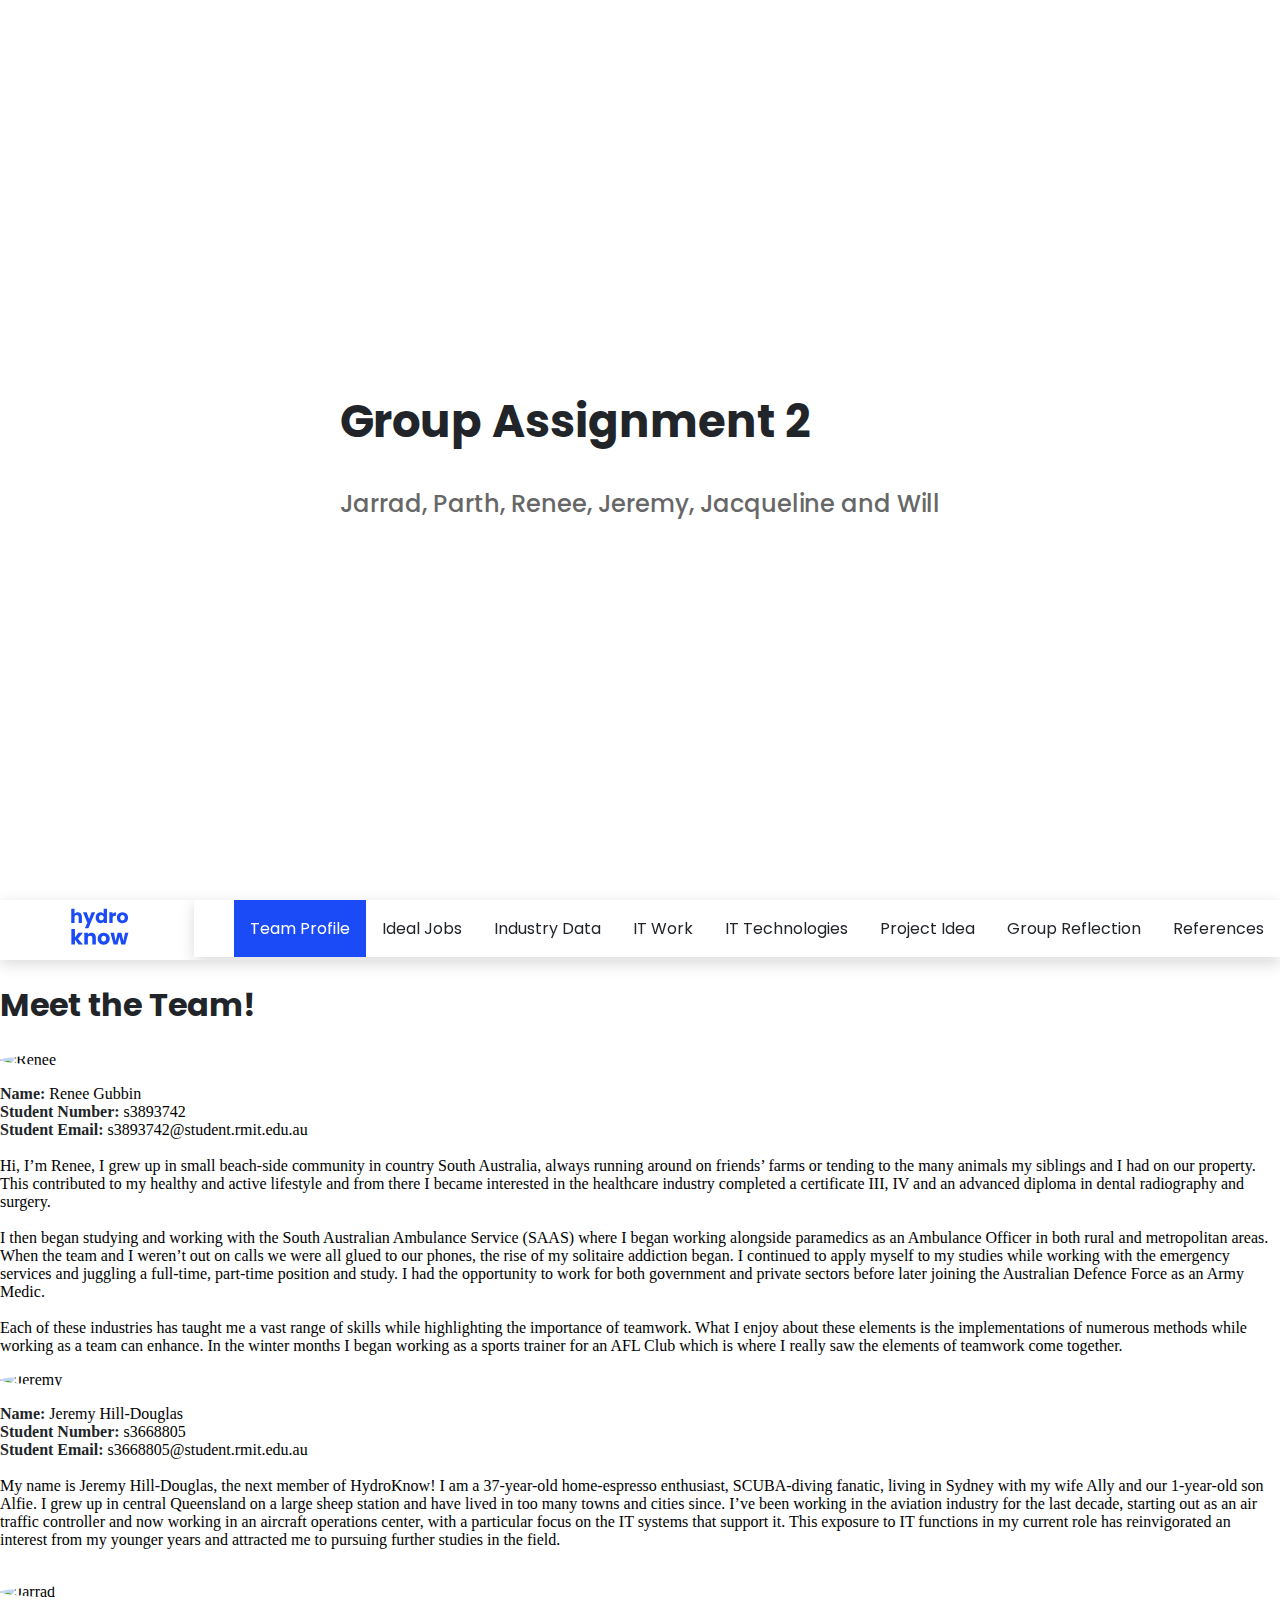
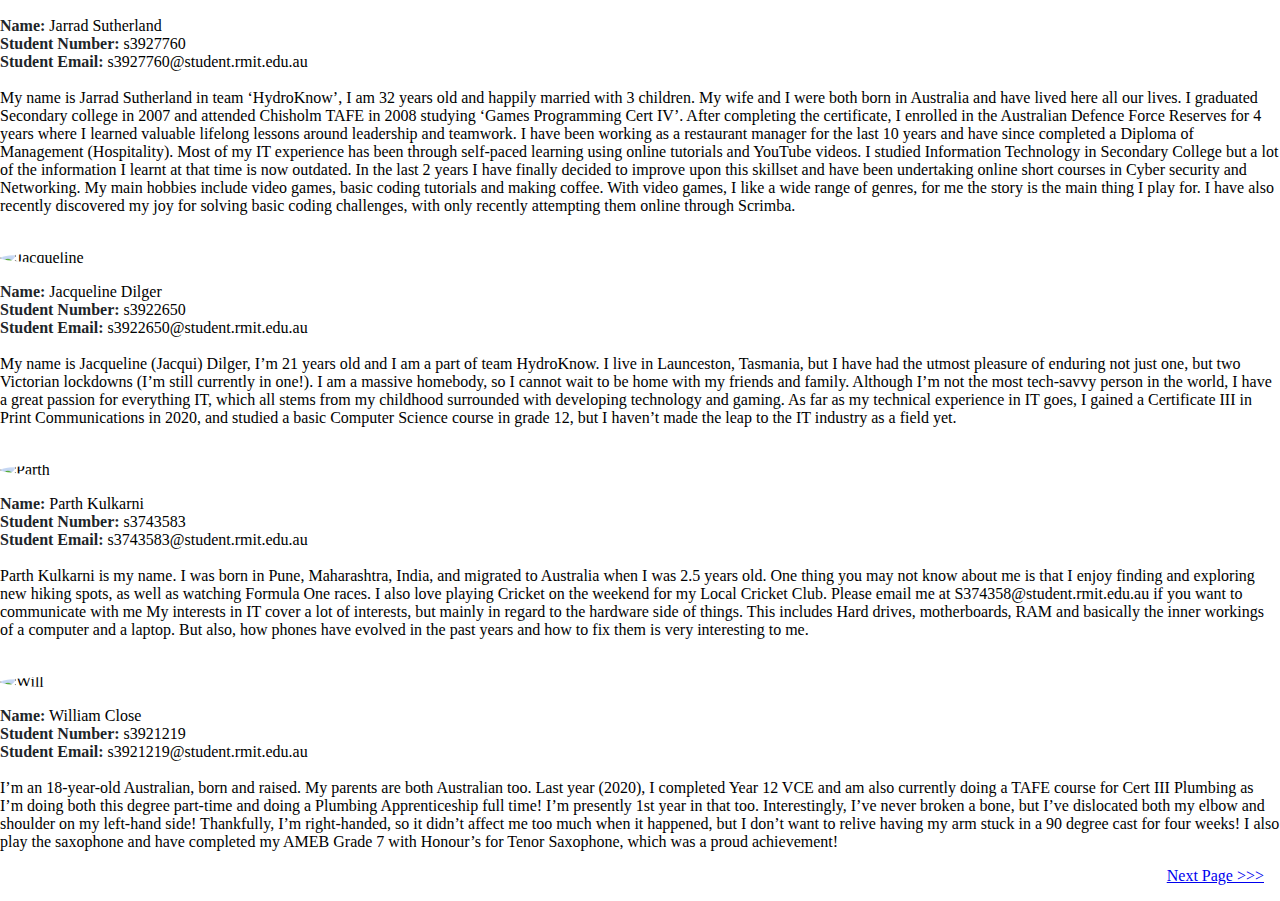
==== index.html @ 37137bd1 "Fixed Navbar Changes" ====
<!-- This is the 'home' page (the default page that the website routes to), in this case, our Team Profile page. -->
<!DOCTYPE html>
<html lang="en">

<head>
    <meta charset="UTF-8">
    <title>Team Profile</title>
    <!-- Accesses .css file for stylesheet. -->
    <link rel="stylesheet" href="default.css">
    <script src="/scripts.js"></script>
    <!-- Accesses font. -->
    <link rel="preconnect" href="https://fonts.googleapis.com">
    <link rel="preconnect" href="https://fonts.gstatic.com" crossorigin>
    <link href="https://fonts.googleapis.com/css2?family=Poppins:wght@500;700&family=Work+Sans&display=swap"
          rel="stylesheet">

</head>

<body>

<div class="content">
    <div class="hero" style="height: 100vh;">
        <div class="heroText">
            <h1>Group Assignment 2</h1>
            <h2>Jarrad, Parth, Renee, Jeremy, Jacqueline and Will</h2>
        </div>
    </div>
</div>

<nav>

    <ul>
        <li class="navLogo">
            <svg xmlns="http://www.w3.org/2000/svg" width="120" height="53" viewBox="0 0 260 193"
                 fill="none">

                <path
                        d="M49.3046 44.5832C53.7775 44.5832 57.3651 46.0741 60.0674 49.056C62.7697 51.9913 64.1209 56.0448 64.1209 61.2165V84H52.2399V62.8239C52.2399 60.2148 51.5644 58.188 50.2132 56.7437C48.862 55.2993 47.0449 54.5771 44.7619 54.5771C42.4789 54.5771 40.6618 55.2993 39.3107 56.7437C37.9595 58.188 37.2839 60.2148 37.2839 62.8239V84H25.3331V32.2829H37.2839V50.2441C38.4953 48.5202 40.1493 47.1457 42.246 46.1207C44.3426 45.0957 46.6955 44.5832 49.3046 44.5832ZM112.262 45.0025L87.8009 102.52H74.9415L83.8872 82.6721L68.0226 45.0025H81.3712L90.3868 69.3934L99.3324 45.0025H112.262ZM114.207 64.4314C114.207 60.4244 114.953 56.9068 116.444 53.8783C117.981 50.8498 120.054 48.5202 122.664 46.8895C125.273 45.2587 128.185 44.4434 131.4 44.4434C133.962 44.4434 136.292 44.9792 138.388 46.0508C140.532 47.1224 142.209 48.5668 143.42 50.3839V32.2829H155.371V84H143.42V78.409C142.302 80.2726 140.695 81.7636 138.598 82.8818C136.548 84 134.148 84.5591 131.4 84.5591C128.185 84.5591 125.273 83.7437 122.664 82.113C120.054 80.4357 117.981 78.0828 116.444 75.0543C114.953 71.9793 114.207 68.4383 114.207 64.4314ZM143.42 64.5012C143.42 61.5194 142.582 59.1665 140.904 57.4426C139.274 55.7187 137.27 54.8567 134.894 54.8567C132.518 54.8567 130.491 55.7187 128.814 57.4426C127.183 59.1199 126.368 61.4495 126.368 64.4314C126.368 67.4132 127.183 69.7894 128.814 71.5599C130.491 73.2838 132.518 74.1458 134.894 74.1458C137.27 74.1458 139.274 73.2838 140.904 71.5599C142.582 69.836 143.42 67.4831 143.42 64.5012ZM175.968 51.5021C177.366 49.3588 179.113 47.6815 181.209 46.4701C183.306 45.2122 185.636 44.5832 188.198 44.5832V57.2329H184.914C181.932 57.2329 179.695 57.8852 178.204 59.1898C176.713 60.4477 175.968 62.6842 175.968 65.899V84H164.017V45.0025H175.968V51.5021ZM211.662 84.5591C207.842 84.5591 204.394 83.7437 201.319 82.113C198.29 80.4823 195.891 78.1527 194.12 75.1242C192.396 72.0957 191.534 68.5548 191.534 64.5012C191.534 60.4943 192.42 56.9766 194.19 53.9482C195.961 50.8731 198.383 48.5202 201.458 46.8895C204.534 45.2587 207.981 44.4434 211.802 44.4434C215.622 44.4434 219.07 45.2587 222.145 46.8895C225.22 48.5202 227.643 50.8731 229.414 53.9482C231.184 56.9766 232.069 60.4943 232.069 64.5012C232.069 68.5082 231.161 72.0492 229.344 75.1242C227.573 78.1527 225.127 80.4823 222.006 82.113C218.93 83.7437 215.483 84.5591 211.662 84.5591ZM211.662 74.2157C213.945 74.2157 215.879 73.377 217.463 71.6997C219.094 70.0224 219.909 67.6229 219.909 64.5012C219.909 61.3796 219.117 58.9801 217.533 57.3028C215.995 55.6255 214.085 54.7868 211.802 54.7868C209.472 54.7868 207.539 55.6255 206.001 57.3028C204.464 58.9335 203.695 61.333 203.695 64.5012C203.695 67.6229 204.44 70.0224 205.931 71.6997C207.469 73.377 209.379 74.2157 211.662 74.2157Z"
                        fill="#1B4BF7"/>
                <path
                        d="M51.6538 162L38.7229 144.201V162H25.716V105.713H38.7229V136.823L51.5777 119.556H67.6272L49.9804 140.854L67.7793 162H51.6538ZM98.5977 119.1C103.567 119.1 107.523 120.723 110.464 123.968C113.456 127.163 114.951 131.574 114.951 137.203V162H102.021V138.953C102.021 136.113 101.285 133.907 99.8147 132.335C98.3442 130.763 96.3665 129.977 93.8817 129.977C91.397 129.977 89.4193 130.763 87.9488 132.335C86.4782 133.907 85.7429 136.113 85.7429 138.953V162H72.736V119.556H85.7429V125.185C87.0613 123.309 88.8362 121.838 91.0674 120.773C93.2986 119.658 95.8087 119.1 98.5977 119.1ZM143.31 162.609C139.152 162.609 135.4 161.721 132.053 159.946C128.757 158.171 126.145 155.636 124.218 152.34C122.342 149.044 121.404 145.19 121.404 140.778C121.404 136.417 122.367 132.589 124.294 129.293C126.221 125.946 128.858 123.385 132.205 121.61C135.552 119.835 139.304 118.948 143.462 118.948C147.621 118.948 151.373 119.835 154.72 121.61C158.067 123.385 160.704 125.946 162.63 129.293C164.557 132.589 165.521 136.417 165.521 140.778C165.521 145.139 164.532 148.993 162.554 152.34C160.627 155.636 157.965 158.171 154.568 159.946C151.221 161.721 147.468 162.609 143.31 162.609ZM143.31 151.351C145.795 151.351 147.899 150.438 149.624 148.613C151.398 146.787 152.286 144.176 152.286 140.778C152.286 137.381 151.424 134.769 149.7 132.944C148.026 131.118 145.947 130.205 143.462 130.205C140.927 130.205 138.822 131.118 137.149 132.944C135.476 134.718 134.639 137.33 134.639 140.778C134.639 144.176 135.45 146.787 137.073 148.613C138.746 150.438 140.825 151.351 143.31 151.351ZM233.349 119.556L221.863 162H207.487L200.793 134.465L193.871 162H179.571L168.01 119.556H181.017L187.026 149.906L194.176 119.556H207.943L215.169 149.754L221.102 119.556H233.349Z"
                        fill="#1B4BF7"/>
            </svg>
        </li>
        <li class="links">
            <ul>
                <li><a class="currentPage" href="index.html">Team Profile</a></li>
                <li><a href="ideal_jobs.html">Ideal Jobs</a></li>
                <li><a href="industry_data.html">Industry Data</a></li>
                <li><a href="IT_work.html">IT Work</a></li>
                <li><a href="IT_technologies.html">IT Technologies</a></li>
                <li><a href="project_idea.html">Project Idea</a></li>
                <li><a href="group_reflection.html">Group Reflection</a></li>
                <li><a href="references.html">References</a></li>
            </ul>
        </li>
    </ul>
</nav>

<div class="content">
    <div class="team">
        <!-- Still Need to add styling to this section -->
        <h1>Meet the Team!</h1>
        <section>
            <img src="images/renee.jpg" alt="Renee" class="teamImages">
            <p>
                <strong>Name:</strong> Renee Gubbin <br>
                <strong>Student Number:</strong> s3893742 <br>
                <strong>Student Email:</strong> s3893742@student.rmit.edu.au <br> <br>

                Hi, I’m Renee, I grew up in small beach-side community in country South Australia, always
                running around on friends’ farms or tending to the many animals my siblings and I had on our
                property. This contributed to my healthy and active lifestyle and from there I became interested
                in the healthcare industry completed a certificate III, IV and an advanced diploma in dental
                radiography and surgery. <br><br>

                I then began studying and working with the South Australian Ambulance Service (SAAS) where I
                began working alongside paramedics as an Ambulance Officer in both rural and metropolitan areas.
                When the team and I weren’t out on calls we were all glued to our phones, the rise of my
                solitaire addiction began. I continued to apply myself to my studies while working with the
                emergency services and juggling a full-time, part-time position and study. I had the opportunity
                to work for both government and private sectors before later joining the Australian Defence
                Force as an Army Medic. <br><br>

                Each of these industries has taught me a vast range of skills while highlighting the importance
                of teamwork. What I enjoy about these elements is the implementations of numerous methods while
                working as a team can enhance. In the winter months I began working as a sports trainer for an
                AFL Club which is where I really saw the elements of teamwork come together.
            </p>
        </section>
        <section>
            <img src="images/jeremy.jpg" alt="Jeremy" class="teamImages">
            <p>
                <strong>Name:</strong> Jeremy Hill-Douglas <br>
                <strong>Student Number:</strong> s3668805 <br>
                <strong>Student Email:</strong> s3668805@student.rmit.edu.au <br><br>
                My name is Jeremy Hill-Douglas, the next member of HydroKnow! I am a 37-year-old home-espresso
                enthusiast, SCUBA-diving fanatic, living in Sydney with my wife Ally and our 1-year-old son Alfie. I
                grew up in central Queensland on a large sheep station and have lived in too many towns and cities
                since. I’ve been working in the aviation industry for the last decade, starting out as an air
                traffic controller and now working in an aircraft operations center, with a particular focus on the
                IT systems that support it. This exposure to IT functions in my current role has reinvigorated an
                interest from my younger years and attracted me to pursuing further studies in the field.

            </p>
        </section>
        <br>
        <section>
            <img src="images/jarrad.jpg" alt="Jarrad" class="teamImages">
            <p>
                <strong>Name:</strong> Jarrad Sutherland <br>
                <strong>Student Number:</strong> s3927760 <br>
                <strong>Student Email:</strong> s3927760@student.rmit.edu.au <br><br>
                My name is Jarrad Sutherland in team ‘HydroKnow’, I am 32 years old and happily married with 3
                children. My wife and I were both born in Australia and have lived here all our lives. I graduated
                Secondary college in 2007 and attended Chisholm TAFE in 2008 studying ‘Games Programming Cert IV’.
                After completing the certificate, I enrolled in the Australian Defence Force Reserves for 4 years
                where I learned valuable lifelong lessons around leadership and teamwork. I have been working as a
                restaurant manager for the last 10 years and have since completed a Diploma of Management
                (Hospitality).
                Most of my IT experience has been through self-paced learning using online tutorials and YouTube
                videos. I studied Information Technology in Secondary College but a lot of the information I learnt
                at that time is now outdated. In the last 2 years I have finally decided to improve upon this
                skillset and have been undertaking online short courses in Cyber security and Networking.
                My main hobbies include video games, basic coding tutorials and making coffee. With video games, I
                like a wide range of genres, for me the story is the main thing I play for. I have also recently
                discovered my joy for solving basic coding challenges, with only recently attempting them online
                through Scrimba.


            </p>
        </section>
        <section><br>
            <img src="images/jacqueline.png" alt="Jacqueline" class="teamImages">
            <p>
                <strong>Name:</strong> Jacqueline Dilger <br>
                <strong>Student Number:</strong> s3922650 <br>
                <strong>Student Email:</strong> s3922650@student.rmit.edu.au <br><br>
                My name is Jacqueline (Jacqui) Dilger, I’m 21 years old and I am a part of team HydroKnow. I live in
                Launceston, Tasmania, but I have had the utmost pleasure of enduring not just one, but two Victorian
                lockdowns (I’m still currently in one!). I am a massive homebody, so I cannot wait to be home with
                my friends and family. Although I’m not the most tech-savvy person in the world, I have a great
                passion for everything IT, which all stems from my childhood surrounded with developing technology
                and gaming. As far as my technical experience in IT goes, I gained a Certificate III in Print
                Communications in 2020, and studied a basic Computer Science course in grade 12, but I haven’t made
                the leap to the IT industry as a field yet.
            </p>
        </section>
        <br>
        <section>
            <img src="images/parth.jpg" alt="Parth" class="teamImages">
            <p>
                <strong>Name:</strong> Parth Kulkarni<br>
                <strong>Student Number:</strong> s3743583 <br>
                <strong>Student Email:</strong> s3743583@student.rmit.edu.au <br><br>
                Parth Kulkarni is my name. I was born in Pune, Maharashtra, India, and migrated to Australia when I
                was 2.5 years old. One thing you may not know about me is that I enjoy finding and exploring new
                hiking spots, as well as watching Formula One races. I also love playing Cricket on the weekend for
                my Local Cricket Club. Please email me at S374358@student.rmit.edu.au if you want to communicate
                with me

                My interests in IT cover a lot of interests, but mainly in regard to the hardware side of things.
                This includes Hard drives, motherboards, RAM and basically the inner workings of a computer and a
                laptop. But also, how phones have evolved in the past years and how to fix them is very interesting
                to me.

            </p>
            <br>
        </section>
        <section>
            <img src="images/will.png" alt="Will" class="teamImages">
            <p>
                <strong>Name:</strong> William Close <br>
                <strong>Student Number:</strong> s3921219 <br>
                <strong>Student Email:</strong> s3921219@student.rmit.edu.au <br><br>
                I’m an 18-year-old Australian, born and raised. My parents are both Australian too. Last year
                (2020), I completed Year 12 VCE and am also currently doing a TAFE course for Cert III Plumbing as
                I’m doing both this degree part-time and doing a Plumbing Apprenticeship full time! I’m presently
                1st year in that too. Interestingly, I’ve never broken a bone, but I’ve dislocated both my elbow and
                shoulder on my left-hand side! Thankfully, I’m right-handed, so it didn’t affect me too much when it
                happened, but I don’t want to relive having my arm stuck in a 90 degree cast for four weeks! I also
                play the saxophone and have completed my AMEB Grade 7 with Honour’s for Tenor Saxophone, which was a
                proud achievement!
            </p>
        </section>
    </div>
</div>

<!-- Adds hyperlinks at bottom of each page. -->
<div class="bottomNavNext">
    <a href="ideal_jobs.html">Next Page >>></a>
</div>

</body>
</html>
---- default.css ----
/* This is where any css rules will live.
NOTE: comments are formatted differently for HTML/CSS */

/* This will be applied to every page, so don't edit for things not specific to the overall layout. */
#content {
    padding-bottom: 2em;
    font-family: 'Work Sans', sans-serif;
    padding-top: 50px;
    color: #676767;
    font-size: 18px;
    line-height: 30px;
    letter-spacing: 0px;
    font-weight: 400px;
    line-height: 1.5;
    display: flex;
    flex-direction: column;
    justify-content: center;
    align-content: flex-end;
    margin: auto;
    width: 50%;
}

h1 {
    font-family: 'Poppins', sans-serif;
    font-weight: 700;
    color: #212529;
}

h2 {
    font-family: 'Poppins', sans-serif;
    font-weight: 500;
    color: #676767;
}

body {

    background-color: #fff;
    margin: 0px;
}


/* All CSS rules containing 'nav' affect navbar at top of page. */
nav {
    position: sticky;
    top: 0;
}

nav ul {
    background-color: #FFFFFF;
    box-shadow: 0px 4px 14px rgba(0, 0, 0, 0.15);
    overflow: hidden;
    list-style-type: none;
    margin: 0;
    font-family: 'Poppins', sans-serif;
    vertical-align: middle;
    height: max-content;

}

nav ul li {
    float: left;
}

.links {
    float: right;
}

nav ul li a {
    display: block;
    color: #212529;
    text-align: center;
    padding: 16px;
    text-decoration: none;
}

nav ul li a:hover {
    background-color: #0835D7;
    color: #FFFFFF;
}

/* Gives current page tab in navbar a defining colour. */
.currentPage {
    background-color: #1B4BF7;
    color: #FFFFFF;

}

.heroText {
    text-align: left;
    position: absolute;
    top: 50%;
    left: 50%;
    -ms-transform: translateX(-50%) translateY(-50%);
    -webkit-transform: translate(-50%, -50%);
    transform: translate(-50%, -50%);
}

.heroText h1 {
    font-size: 5vh;
}

.teamImages {
    height: 40%;
    width: 40%;
    border-radius: 50%;
    float: left;

}

.team table td {
    padding-left: 0px;
    padding-right: 0px;
}

strong {
    color: #212529;
}

section {
    display: flex;
    flex-direction: column;
}

.bottomNavPrev {
    margin-bottom: 16px;
    margin-left: 16px;
    float: left;
}

.bottomNavNext {
    margin-bottom: 16px;
    margin-right: 16px;
    float: right;
}
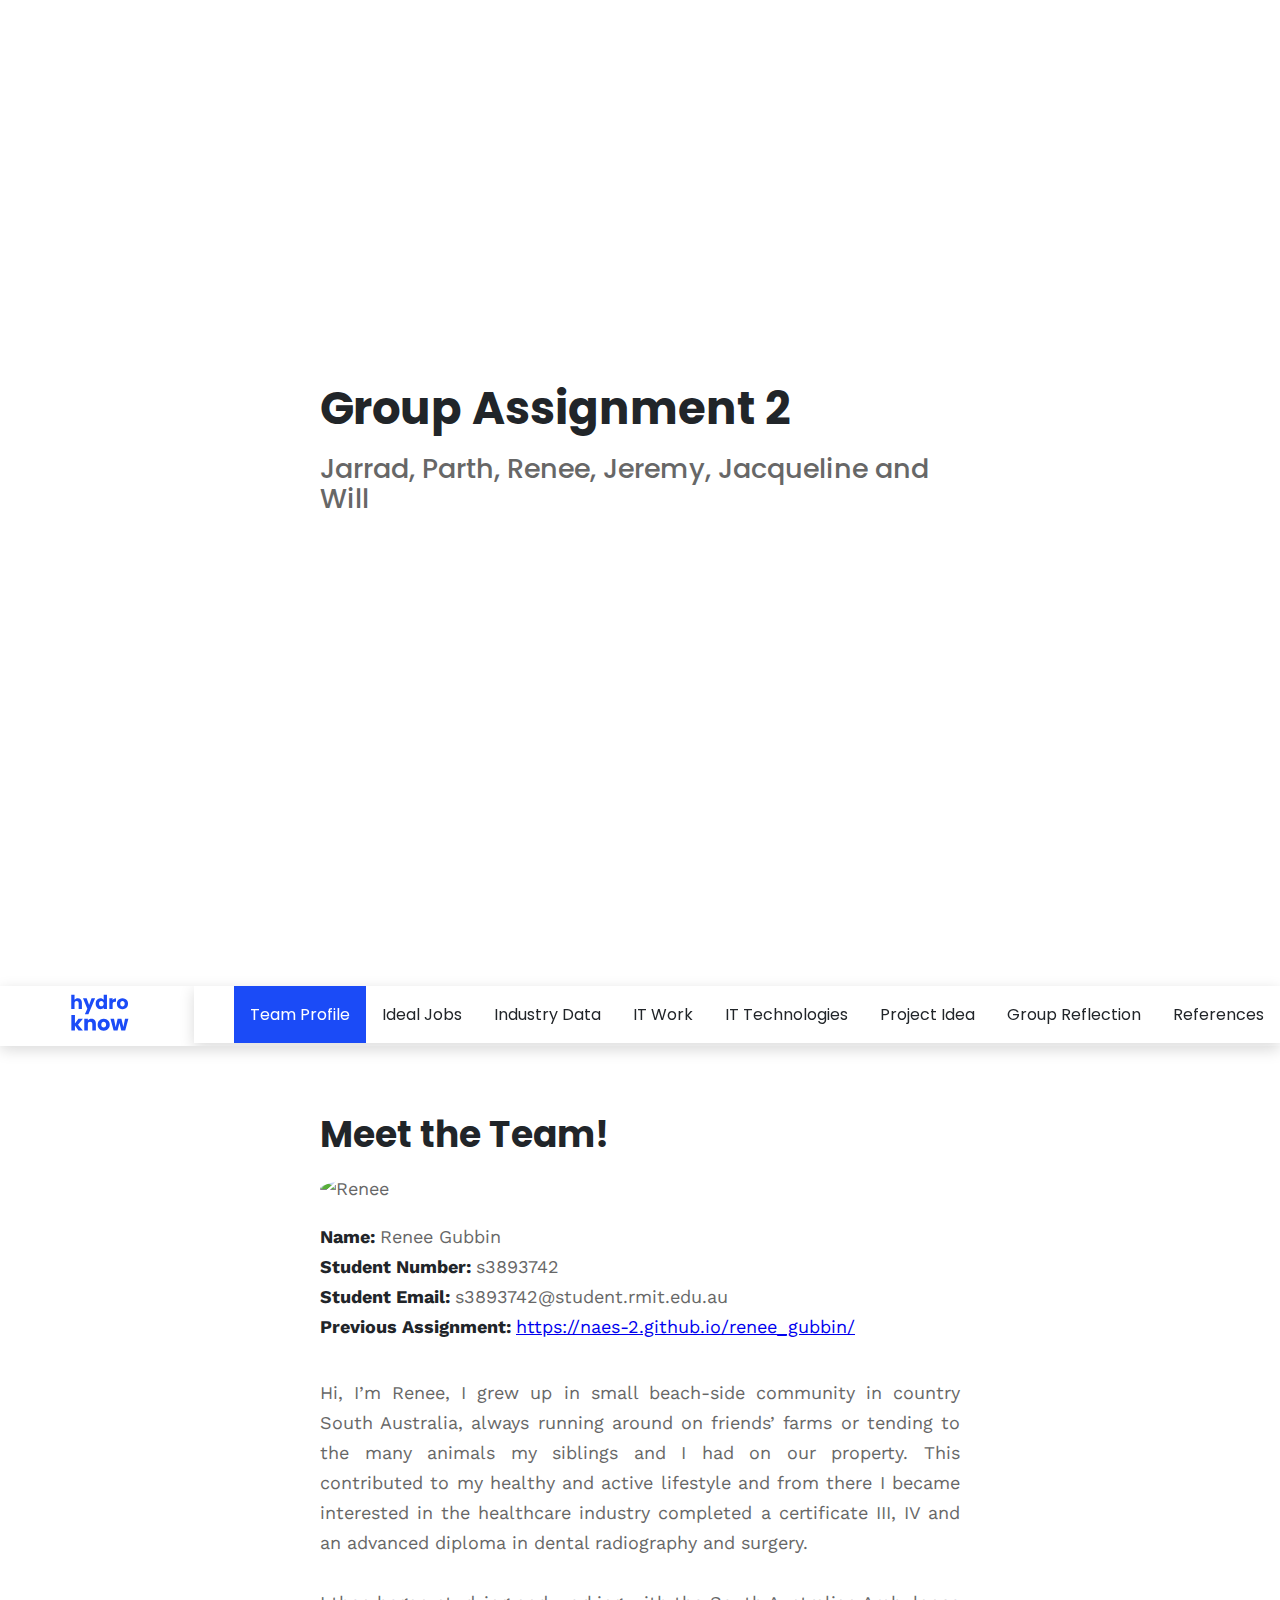
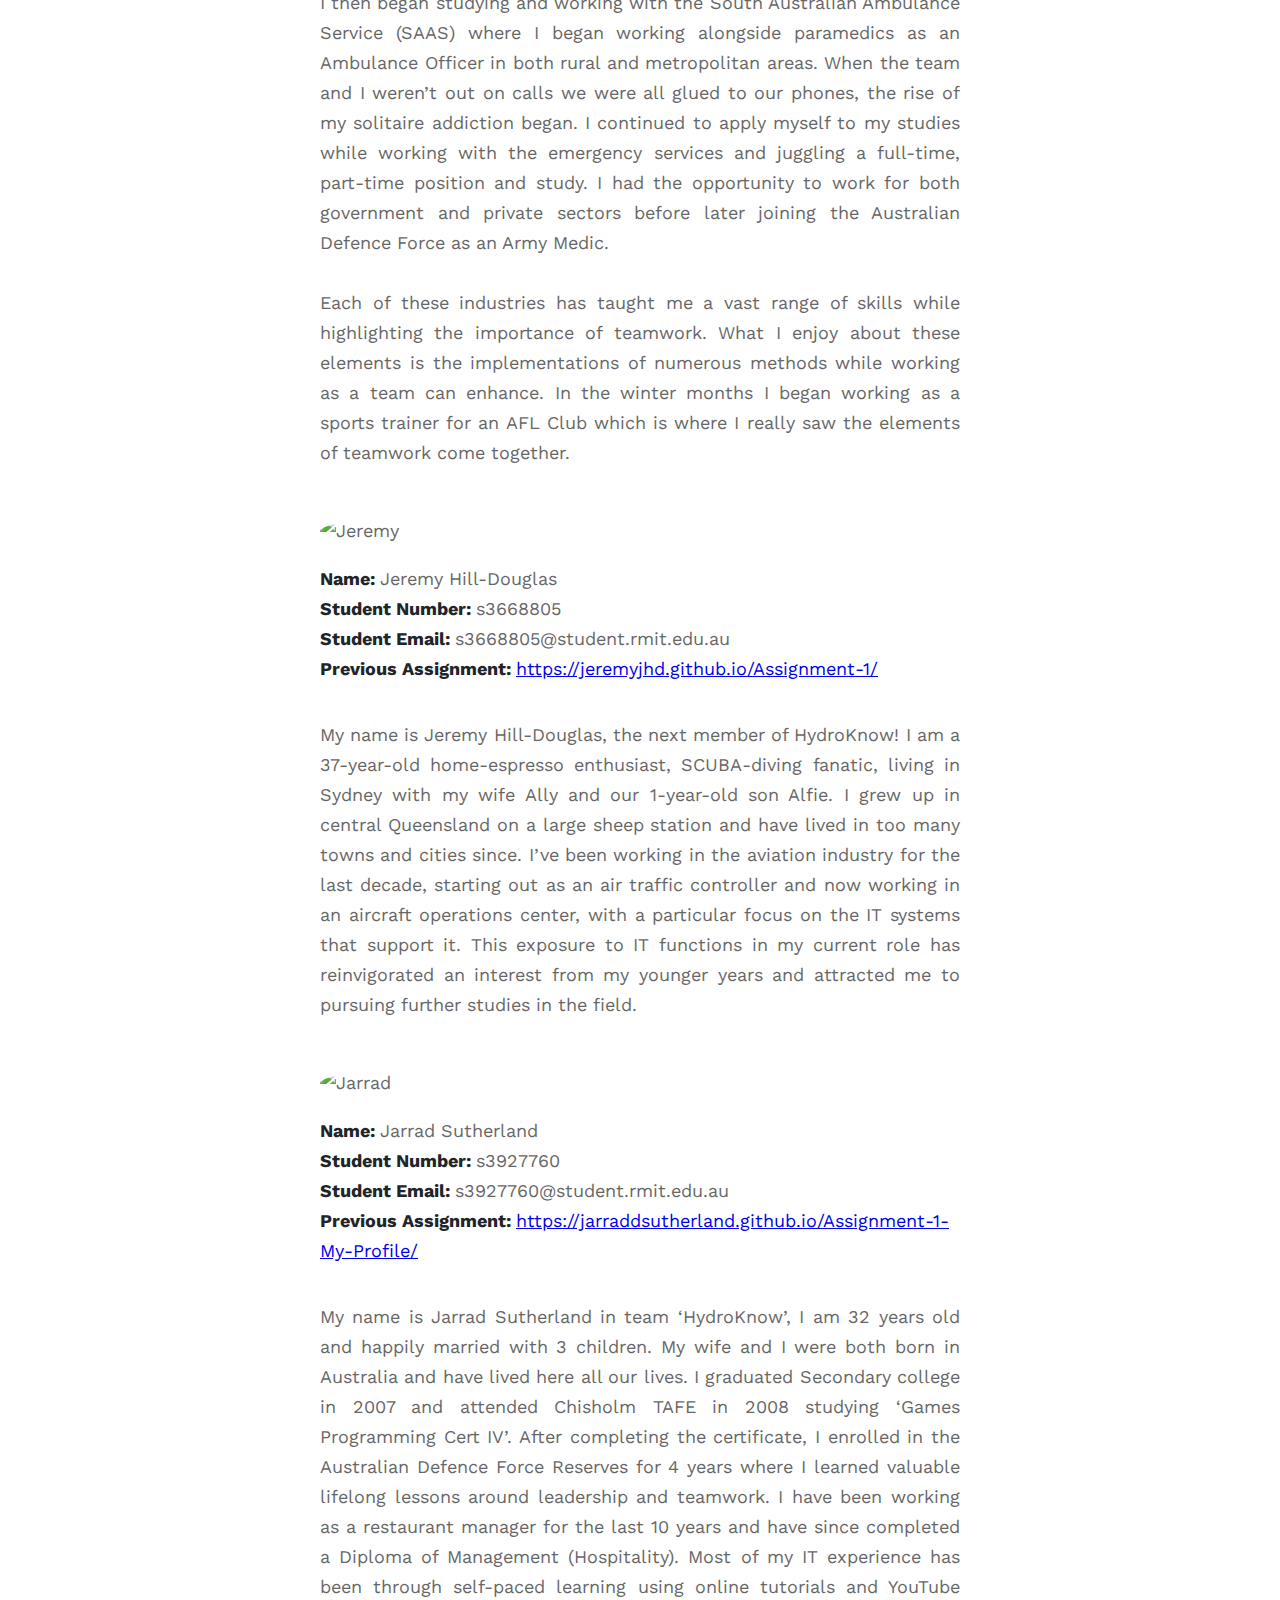
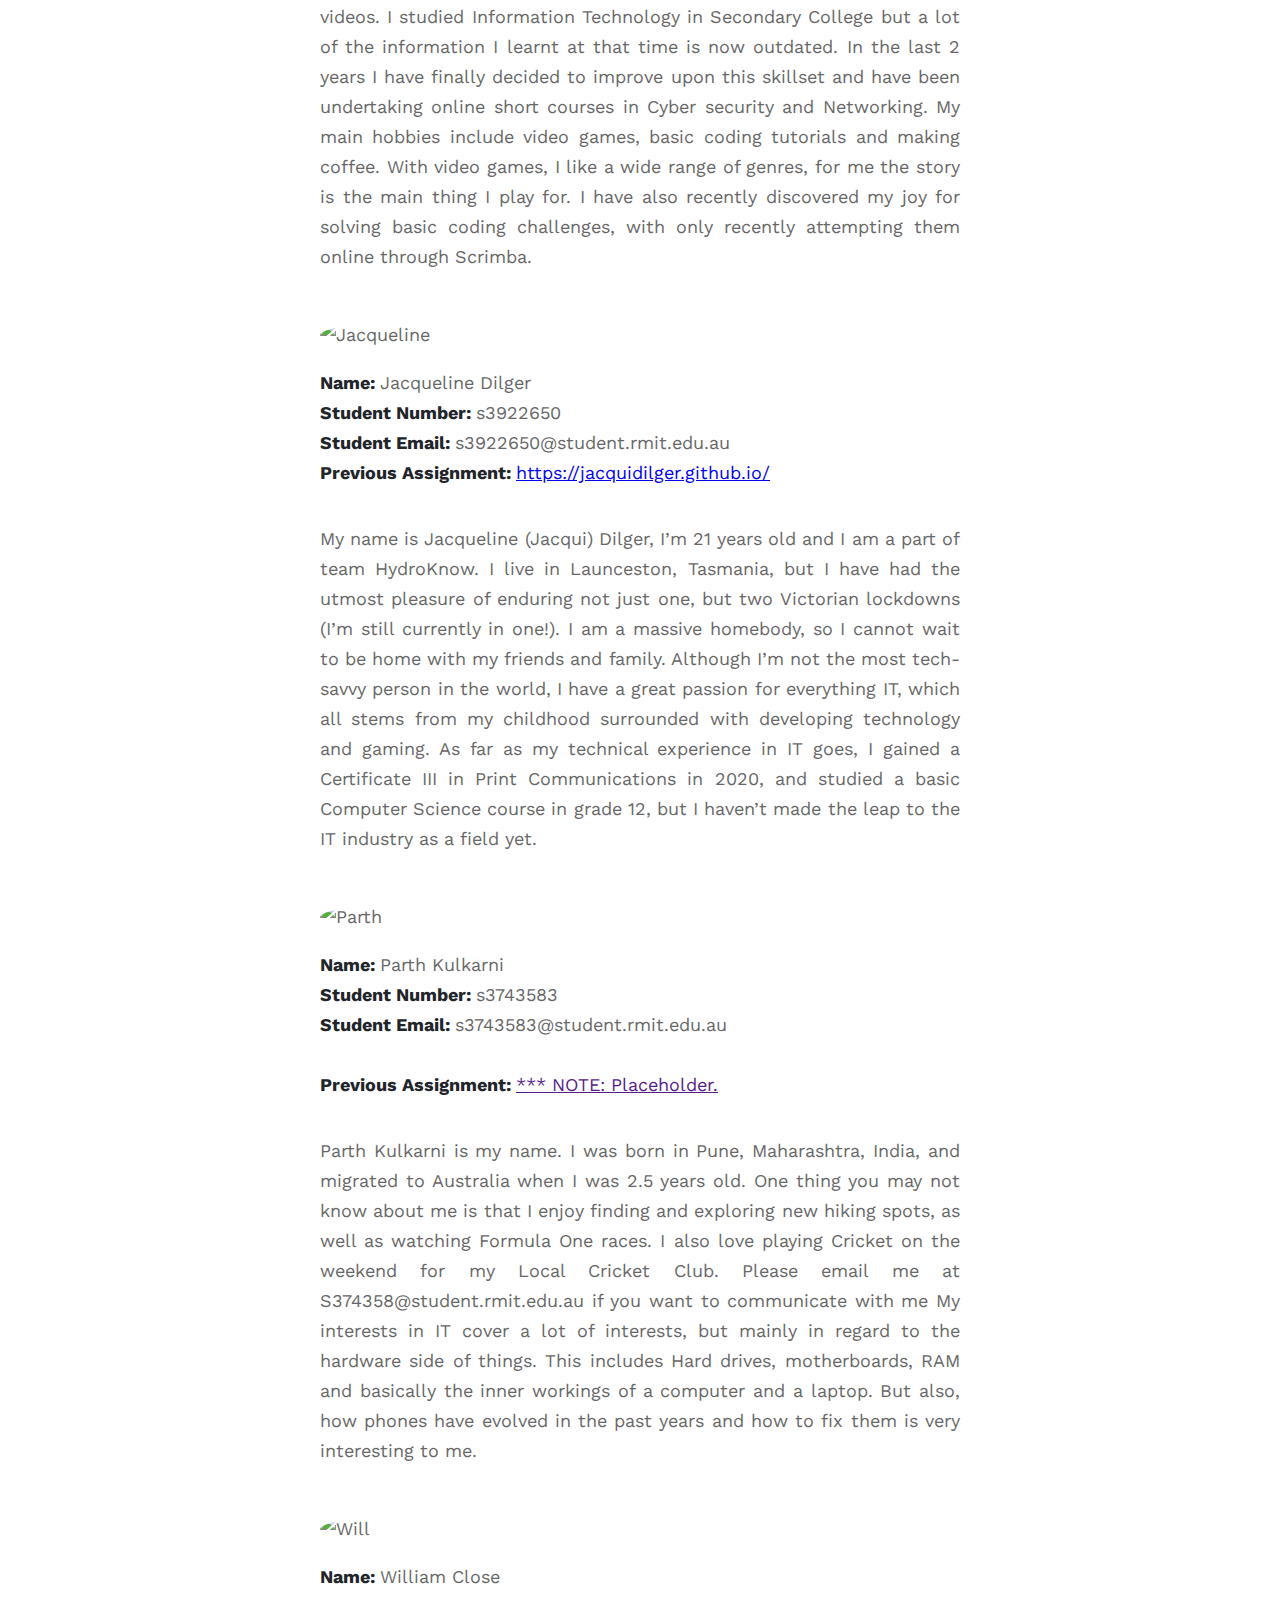
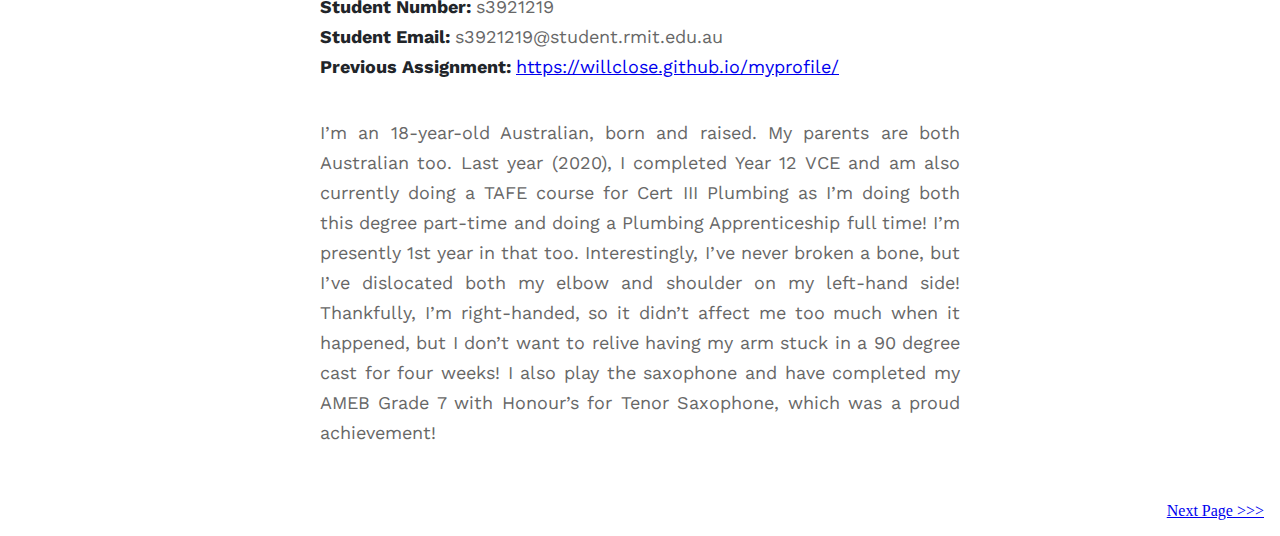
==== commit e4e2e834: "Added previous assignment hyperlinks" ====
--- a/index.html
+++ b/index.html
@@ -64,10 +64,12 @@
         <section>
             <img src="images/renee.jpg" alt="Renee" class="teamImages">
             <p>
-                <strong>Name:</strong> Renee Gubbin <br>
-                <strong>Student Number:</strong> s3893742 <br>
-                <strong>Student Email:</strong> s3893742@student.rmit.edu.au <br> <br>
-
+                <strong>Name: </strong>Renee Gubbin<br>
+                <strong>Student Number: </strong>s3893742<br>
+                <strong>Student Email: </strong>s3893742@student.rmit.edu.au<br>
+                <strong>Previous Assignment: </strong><a href="https://naes-2.github.io/renee_gubbin/">https://naes-2.github.io/renee_gubbin/</a><br>
+            </p>
+            <p style="text-align: justify">
                 Hi, I’m Renee, I grew up in small beach-side community in country South Australia, always
                 running around on friends’ farms or tending to the many animals my siblings and I had on our
                 property. This contributed to my healthy and active lifestyle and from there I became interested
@@ -88,12 +90,16 @@
                 AFL Club which is where I really saw the elements of teamwork come together.
             </p>
         </section>
+        <br>
         <section>
             <img src="images/jeremy.jpg" alt="Jeremy" class="teamImages">
             <p>
-                <strong>Name:</strong> Jeremy Hill-Douglas <br>
-                <strong>Student Number:</strong> s3668805 <br>
-                <strong>Student Email:</strong> s3668805@student.rmit.edu.au <br><br>
+                <strong>Name: </strong>Jeremy Hill-Douglas<br>
+                <strong>Student Number: </strong>s3668805<br>
+                <strong>Student Email: </strong>s3668805@student.rmit.edu.au<br>
+                <strong>Previous Assignment: </strong><a href="https://jeremyjhd.github.io/Assignment-1/">https://jeremyjhd.github.io/Assignment-1/</a><br>
+            </p>
+            <p style="text-align: justify;">
                 My name is Jeremy Hill-Douglas, the next member of HydroKnow! I am a 37-year-old home-espresso
                 enthusiast, SCUBA-diving fanatic, living in Sydney with my wife Ally and our 1-year-old son Alfie. I
                 grew up in central Queensland on a large sheep station and have lived in too many towns and cities
@@ -101,16 +107,19 @@
                 traffic controller and now working in an aircraft operations center, with a particular focus on the
                 IT systems that support it. This exposure to IT functions in my current role has reinvigorated an
                 interest from my younger years and attracted me to pursuing further studies in the field.
-
             </p>
         </section>
         <br>
         <section>
             <img src="images/jarrad.jpg" alt="Jarrad" class="teamImages">
             <p>
-                <strong>Name:</strong> Jarrad Sutherland <br>
-                <strong>Student Number:</strong> s3927760 <br>
-                <strong>Student Email:</strong> s3927760@student.rmit.edu.au <br><br>
+                <strong>Name: </strong>Jarrad Sutherland<br>
+                <strong>Student Number: </strong>s3927760<br>
+                <strong>Student Email: </strong>s3927760@student.rmit.edu.au<br>
+                <strong>Previous Assignment: </strong>
+                <a href="https://jarraddsutherland.github.io/Assignment-1-My-Profile/">https://jarraddsutherland.github.io/Assignment-1-My-Profile/</a><br>
+            </p>
+            <p style="text-align: justify">
                 My name is Jarrad Sutherland in team ‘HydroKnow’, I am 32 years old and happily married with 3
                 children. My wife and I were both born in Australia and have lived here all our lives. I graduated
                 Secondary college in 2007 and attended Chisholm TAFE in 2008 studying ‘Games Programming Cert IV’.
@@ -126,16 +135,18 @@
                 like a wide range of genres, for me the story is the main thing I play for. I have also recently
                 discovered my joy for solving basic coding challenges, with only recently attempting them online
                 through Scrimba.
-
-
-            </p>
-        </section>
-        <section><br>
+            </p>
+        </section>
+        <br>
+        <section>
             <img src="images/jacqueline.png" alt="Jacqueline" class="teamImages">
             <p>
-                <strong>Name:</strong> Jacqueline Dilger <br>
-                <strong>Student Number:</strong> s3922650 <br>
-                <strong>Student Email:</strong> s3922650@student.rmit.edu.au <br><br>
+                <strong>Name: </strong>Jacqueline Dilger<br>
+                <strong>Student Number: </strong>s3922650<br>
+                <strong>Student Email: </strong>s3922650@student.rmit.edu.au<br>
+                <strong>Previous Assignment: </strong><a href="https://jacquidilger.github.io/">https://jacquidilger.github.io/</a><br>
+            </p>
+            <p style="text-align: justify">
                 My name is Jacqueline (Jacqui) Dilger, I’m 21 years old and I am a part of team HydroKnow. I live in
                 Launceston, Tasmania, but I have had the utmost pleasure of enduring not just one, but two Victorian
                 lockdowns (I’m still currently in one!). I am a massive homebody, so I cannot wait to be home with
@@ -150,9 +161,12 @@
         <section>
             <img src="images/parth.jpg" alt="Parth" class="teamImages">
             <p>
-                <strong>Name:</strong> Parth Kulkarni<br>
-                <strong>Student Number:</strong> s3743583 <br>
-                <strong>Student Email:</strong> s3743583@student.rmit.edu.au <br><br>
+                <strong>Name: </strong>Parth Kulkarni<br>
+                <strong>Student Number: </strong>s3743583<br>
+                <strong>Student Email: </strong>s3743583@student.rmit.edu.au<br><br>
+                <strong>Previous Assignment: </strong><a href="">*** NOTE: Placeholder. </a><br>
+            </p>
+            <p style="text-align: justify">
                 Parth Kulkarni is my name. I was born in Pune, Maharashtra, India, and migrated to Australia when I
                 was 2.5 years old. One thing you may not know about me is that I enjoy finding and exploring new
                 hiking spots, as well as watching Formula One races. I also love playing Cricket on the weekend for
@@ -163,16 +177,18 @@
                 This includes Hard drives, motherboards, RAM and basically the inner workings of a computer and a
                 laptop. But also, how phones have evolved in the past years and how to fix them is very interesting
                 to me.
-
-            </p>
-            <br>
-        </section>
+            </p>
+        </section>
+        <br>
         <section>
             <img src="images/will.png" alt="Will" class="teamImages">
             <p>
-                <strong>Name:</strong> William Close <br>
-                <strong>Student Number:</strong> s3921219 <br>
-                <strong>Student Email:</strong> s3921219@student.rmit.edu.au <br><br>
+                <strong>Name: </strong>William Close<br>
+                <strong>Student Number: </strong>s3921219<br>
+                <strong>Student Email: </strong>s3921219@student.rmit.edu.au<br>
+                <strong>Previous Assignment: </strong><a href="https://willclose.github.io/myprofile/">https://willclose.github.io/myprofile/</a><br>
+            </p>
+            <p style="text-align: justify">
                 I’m an 18-year-old Australian, born and raised. My parents are both Australian too. Last year
                 (2020), I completed Year 12 VCE and am also currently doing a TAFE course for Cert III Plumbing as
                 I’m doing both this degree part-time and doing a Plumbing Apprenticeship full time! I’m presently
--- a/default.css
+++ b/default.css
@@ -2,16 +2,14 @@
 NOTE: comments are formatted differently for HTML/CSS */
 
 /* This will be applied to every page, so don't edit for things not specific to the overall layout. */
-#content {
+.content {
     padding-bottom: 2em;
     font-family: 'Work Sans', sans-serif;
     padding-top: 50px;
     color: #676767;
     font-size: 18px;
     line-height: 30px;
-    letter-spacing: 0px;
-    font-weight: 400px;
-    line-height: 1.5;
+    letter-spacing: 0;
     display: flex;
     flex-direction: column;
     justify-content: center;
@@ -35,7 +33,7 @@
 body {
 
     background-color: #fff;
-    margin: 0px;
+    margin: 0;
 }
 
 
@@ -47,7 +45,7 @@
 
 nav ul {
     background-color: #FFFFFF;
-    box-shadow: 0px 4px 14px rgba(0, 0, 0, 0.15);
+    box-shadow: 0 4px 14px rgba(0, 0, 0, 0.15);
     overflow: hidden;
     list-style-type: none;
     margin: 0;
@@ -108,8 +106,8 @@
 }
 
 .team table td {
-    padding-left: 0px;
-    padding-right: 0px;
+    padding-left: 0;
+    padding-right: 0;
 }
 
 strong {
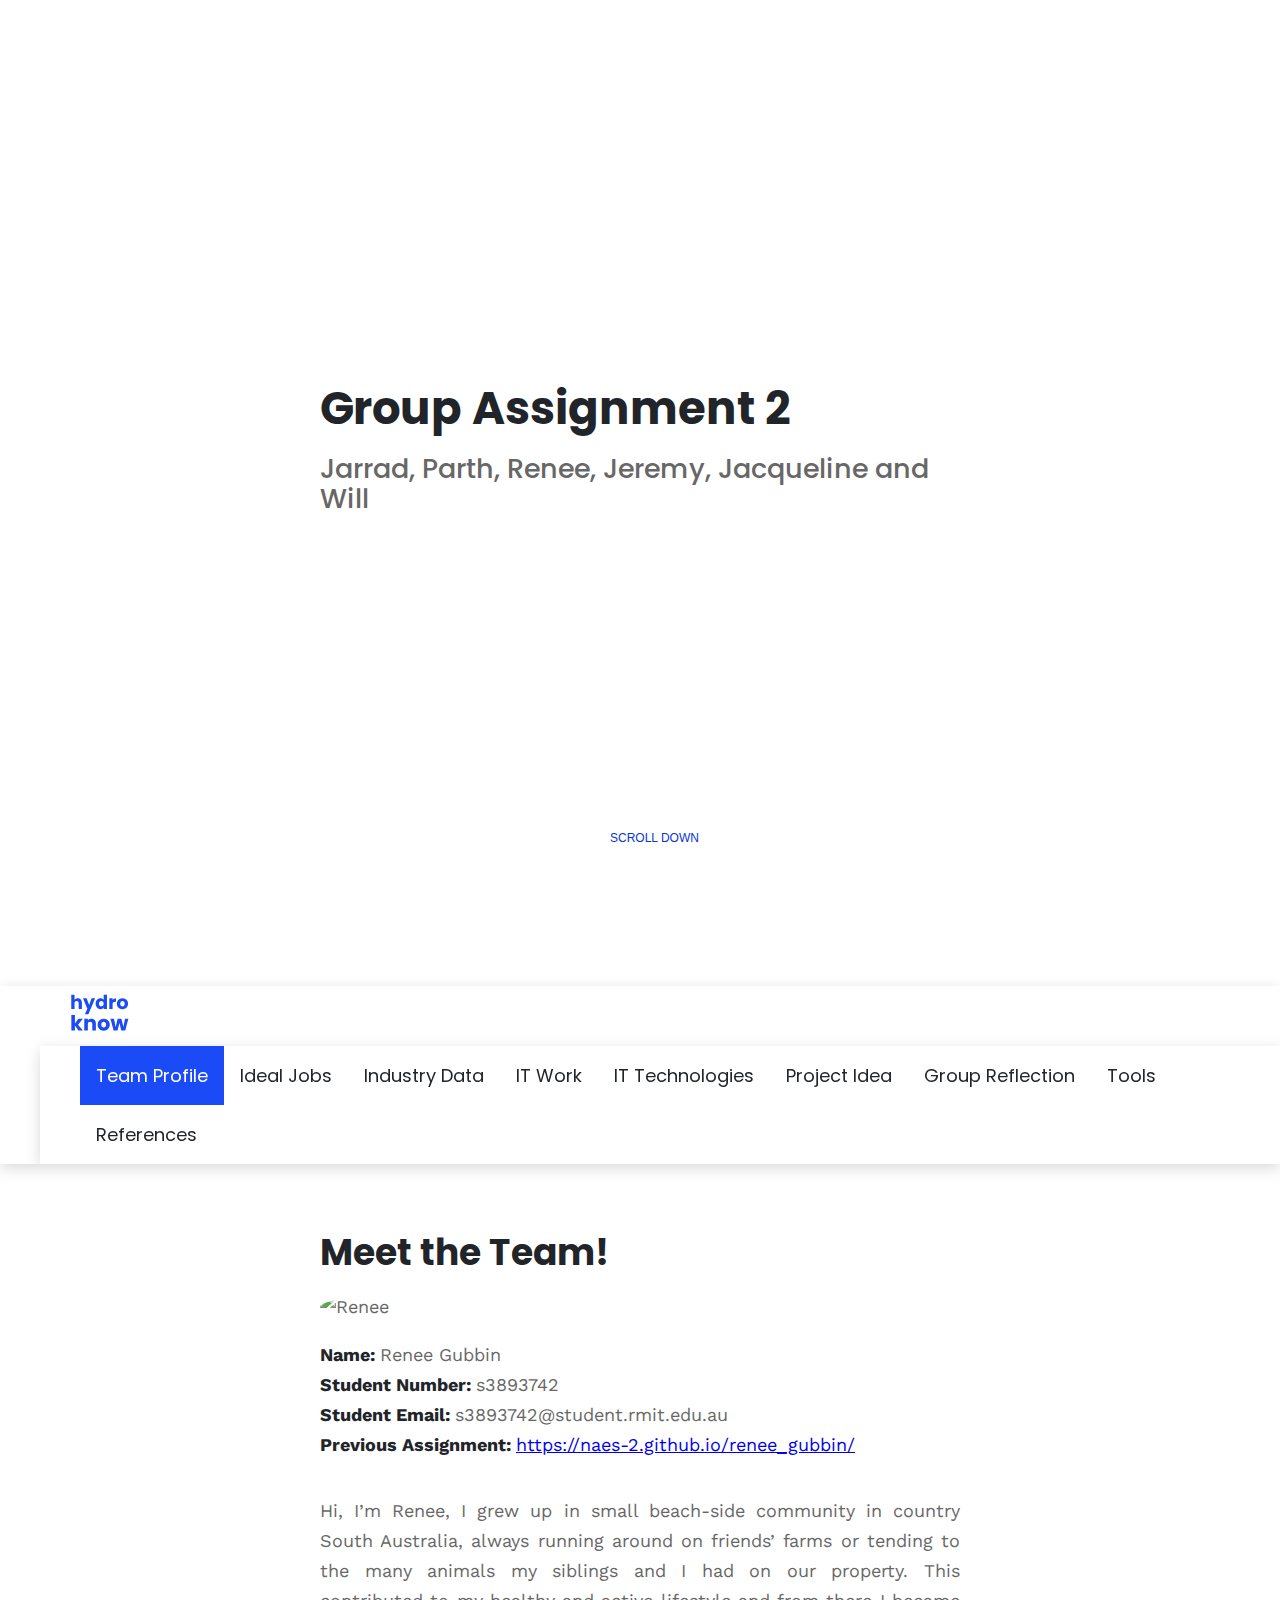
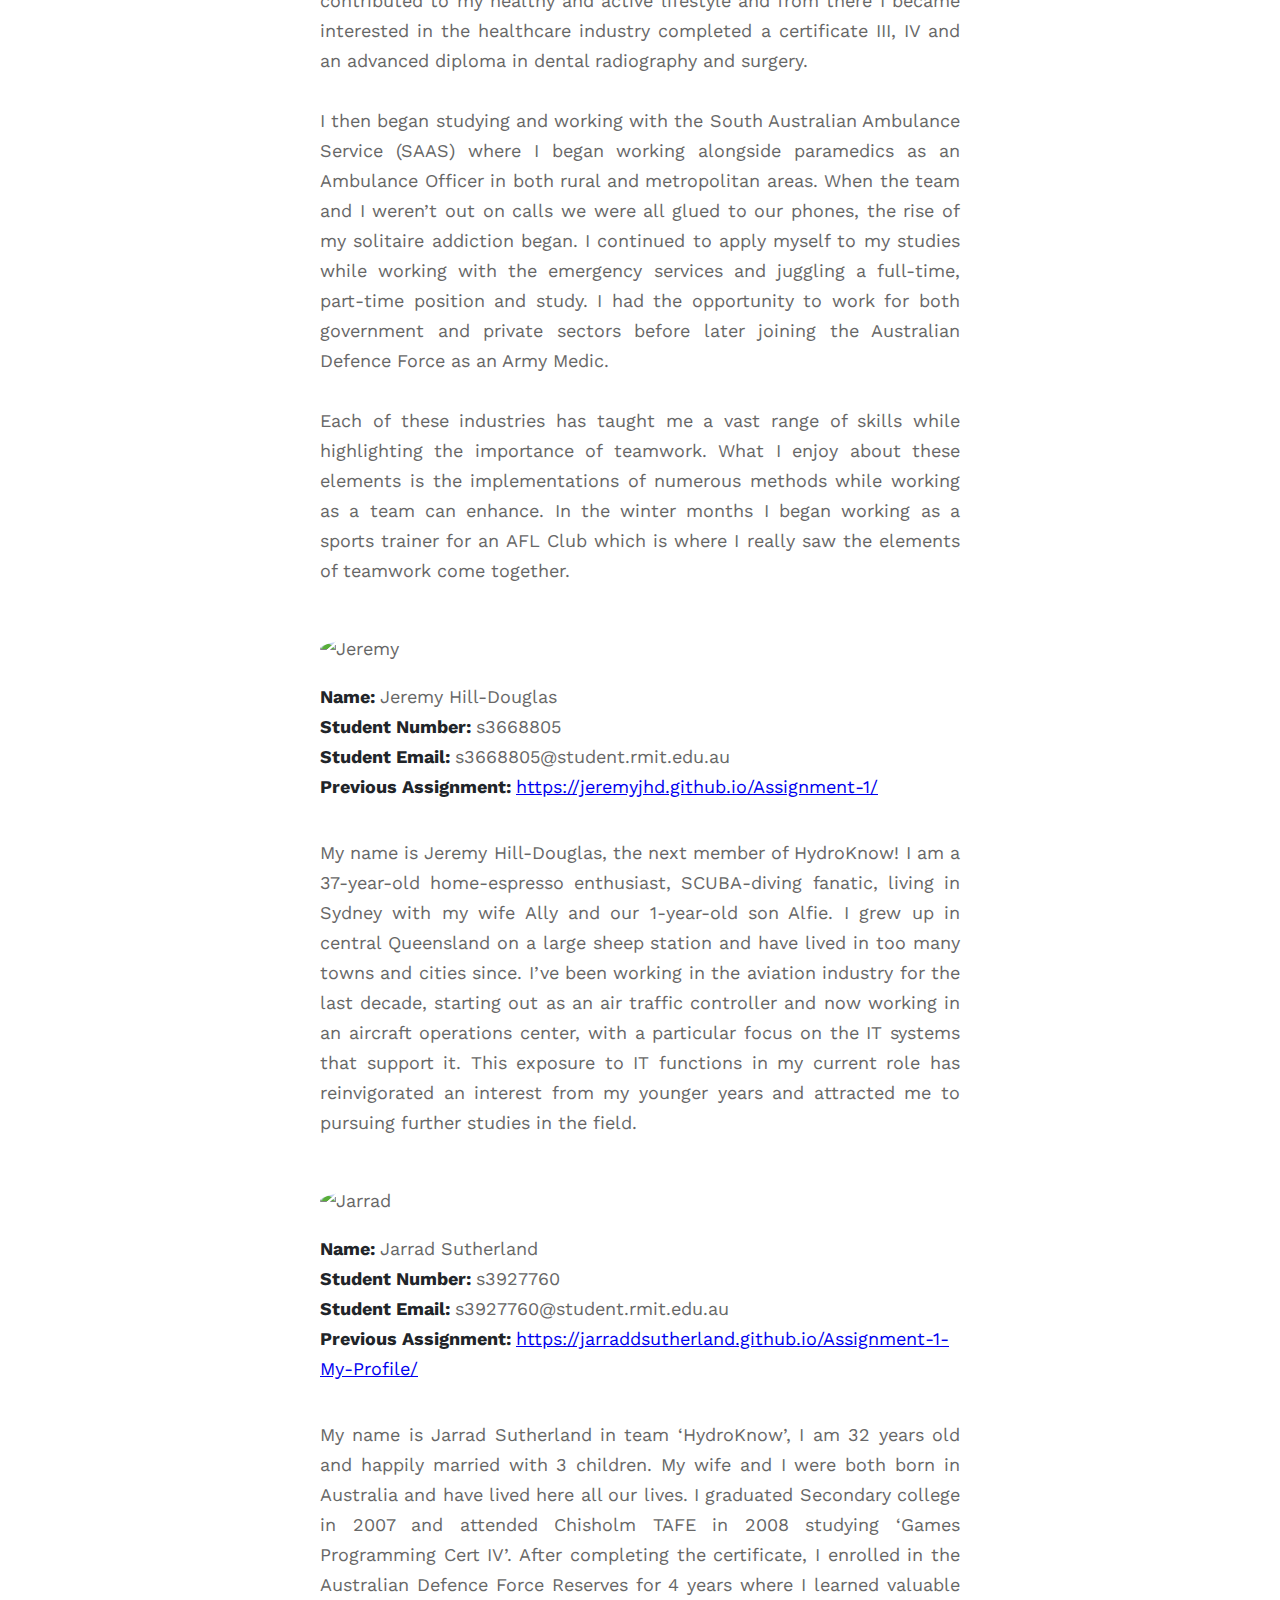
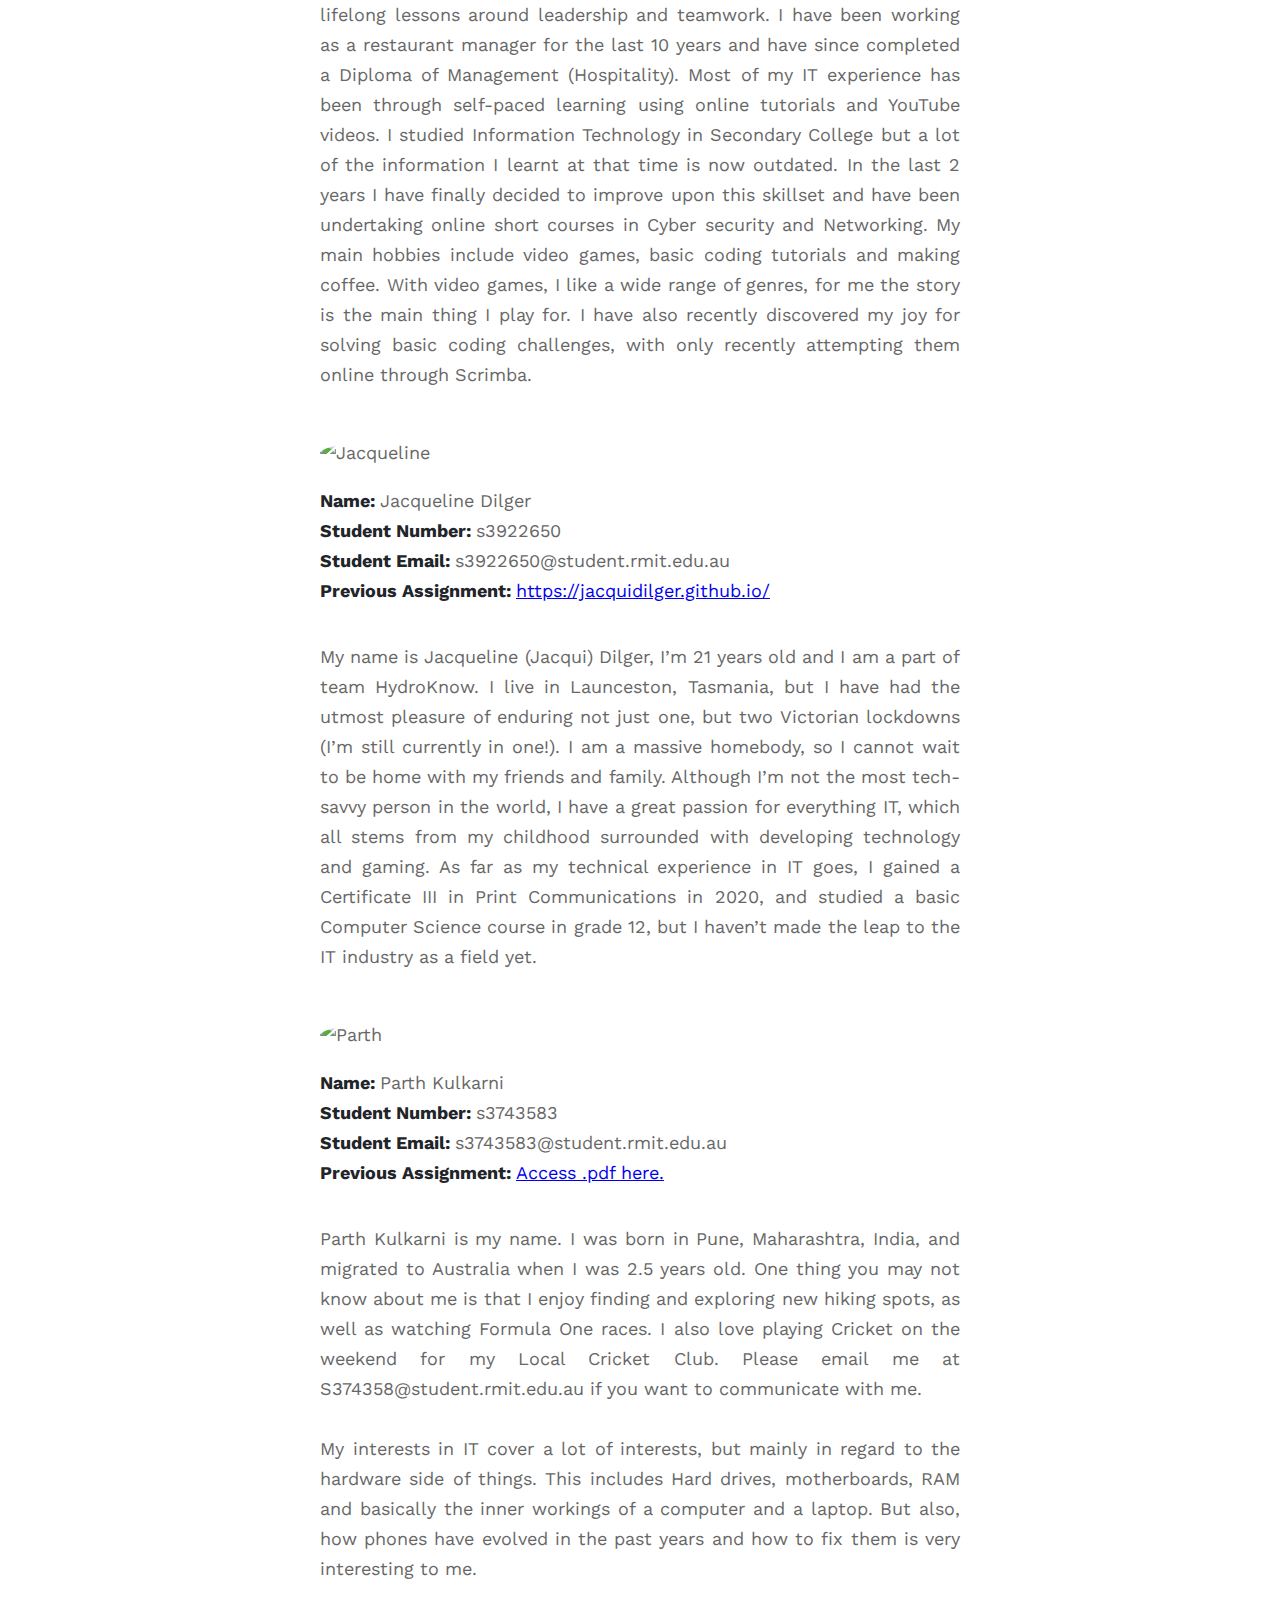
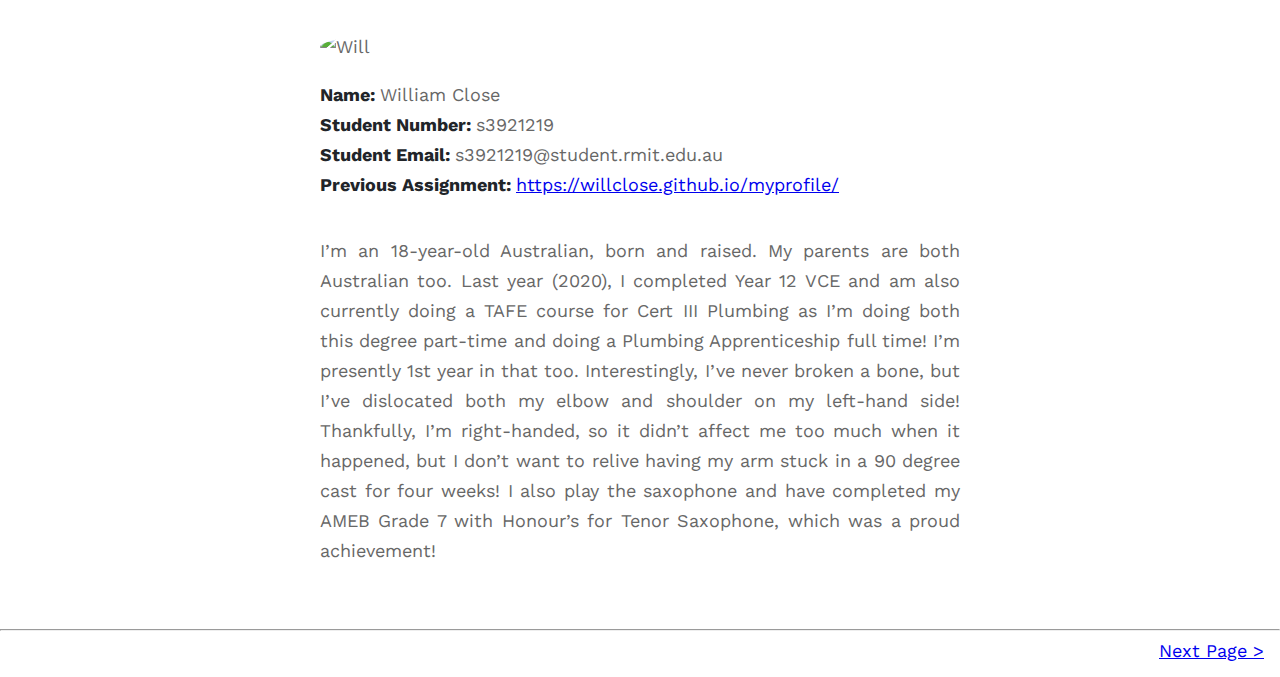
==== commit 74f5b825: "Added scroll down chevron" ====
--- a/index.html
+++ b/index.html
@@ -13,9 +13,7 @@
     <link rel="preconnect" href="https://fonts.gstatic.com" crossorigin>
     <link href="https://fonts.googleapis.com/css2?family=Poppins:wght@500;700&family=Work+Sans&display=swap"
           rel="stylesheet">
-
 </head>
-
 <body>
 
 <div class="content">
@@ -26,14 +24,17 @@
         </div>
     </div>
 </div>
-
+<div class="container">
+    <div class="chevron"></div>
+    <div class="chevron"></div>
+    <div class="chevron"></div>
+    <span class="text">Scroll down</span>
+</div>
 <nav>
-
     <ul>
         <li class="navLogo">
             <svg xmlns="http://www.w3.org/2000/svg" width="120" height="53" viewBox="0 0 260 193"
                  fill="none">
-
                 <path
                         d="M49.3046 44.5832C53.7775 44.5832 57.3651 46.0741 60.0674 49.056C62.7697 51.9913 64.1209 56.0448 64.1209 61.2165V84H52.2399V62.8239C52.2399 60.2148 51.5644 58.188 50.2132 56.7437C48.862 55.2993 47.0449 54.5771 44.7619 54.5771C42.4789 54.5771 40.6618 55.2993 39.3107 56.7437C37.9595 58.188 37.2839 60.2148 37.2839 62.8239V84H25.3331V32.2829H37.2839V50.2441C38.4953 48.5202 40.1493 47.1457 42.246 46.1207C44.3426 45.0957 46.6955 44.5832 49.3046 44.5832ZM112.262 45.0025L87.8009 102.52H74.9415L83.8872 82.6721L68.0226 45.0025H81.3712L90.3868 69.3934L99.3324 45.0025H112.262ZM114.207 64.4314C114.207 60.4244 114.953 56.9068 116.444 53.8783C117.981 50.8498 120.054 48.5202 122.664 46.8895C125.273 45.2587 128.185 44.4434 131.4 44.4434C133.962 44.4434 136.292 44.9792 138.388 46.0508C140.532 47.1224 142.209 48.5668 143.42 50.3839V32.2829H155.371V84H143.42V78.409C142.302 80.2726 140.695 81.7636 138.598 82.8818C136.548 84 134.148 84.5591 131.4 84.5591C128.185 84.5591 125.273 83.7437 122.664 82.113C120.054 80.4357 117.981 78.0828 116.444 75.0543C114.953 71.9793 114.207 68.4383 114.207 64.4314ZM143.42 64.5012C143.42 61.5194 142.582 59.1665 140.904 57.4426C139.274 55.7187 137.27 54.8567 134.894 54.8567C132.518 54.8567 130.491 55.7187 128.814 57.4426C127.183 59.1199 126.368 61.4495 126.368 64.4314C126.368 67.4132 127.183 69.7894 128.814 71.5599C130.491 73.2838 132.518 74.1458 134.894 74.1458C137.27 74.1458 139.274 73.2838 140.904 71.5599C142.582 69.836 143.42 67.4831 143.42 64.5012ZM175.968 51.5021C177.366 49.3588 179.113 47.6815 181.209 46.4701C183.306 45.2122 185.636 44.5832 188.198 44.5832V57.2329H184.914C181.932 57.2329 179.695 57.8852 178.204 59.1898C176.713 60.4477 175.968 62.6842 175.968 65.899V84H164.017V45.0025H175.968V51.5021ZM211.662 84.5591C207.842 84.5591 204.394 83.7437 201.319 82.113C198.29 80.4823 195.891 78.1527 194.12 75.1242C192.396 72.0957 191.534 68.5548 191.534 64.5012C191.534 60.4943 192.42 56.9766 194.19 53.9482C195.961 50.8731 198.383 48.5202 201.458 46.8895C204.534 45.2587 207.981 44.4434 211.802 44.4434C215.622 44.4434 219.07 45.2587 222.145 46.8895C225.22 48.5202 227.643 50.8731 229.414 53.9482C231.184 56.9766 232.069 60.4943 232.069 64.5012C232.069 68.5082 231.161 72.0492 229.344 75.1242C227.573 78.1527 225.127 80.4823 222.006 82.113C218.93 83.7437 215.483 84.5591 211.662 84.5591ZM211.662 74.2157C213.945 74.2157 215.879 73.377 217.463 71.6997C219.094 70.0224 219.909 67.6229 219.909 64.5012C219.909 61.3796 219.117 58.9801 217.533 57.3028C215.995 55.6255 214.085 54.7868 211.802 54.7868C209.472 54.7868 207.539 55.6255 206.001 57.3028C204.464 58.9335 203.695 61.333 203.695 64.5012C203.695 67.6229 204.44 70.0224 205.931 71.6997C207.469 73.377 209.379 74.2157 211.662 74.2157Z"
                         fill="#1B4BF7"/>
@@ -42,6 +43,7 @@
                         fill="#1B4BF7"/>
             </svg>
         </li>
+
         <li class="links">
             <ul>
                 <li><a class="currentPage" href="index.html">Team Profile</a></li>
@@ -51,6 +53,7 @@
                 <li><a href="IT_technologies.html">IT Technologies</a></li>
                 <li><a href="project_idea.html">Project Idea</a></li>
                 <li><a href="group_reflection.html">Group Reflection</a></li>
+                <li><a href="tools.html">Tools</a></li>
                 <li><a href="references.html">References</a></li>
             </ul>
         </li>
@@ -61,13 +64,16 @@
     <div class="team">
         <!-- Still Need to add styling to this section -->
         <h1>Meet the Team!</h1>
+
         <section>
             <img src="images/renee.jpg" alt="Renee" class="teamImages">
             <p>
                 <strong>Name: </strong>Renee Gubbin<br>
                 <strong>Student Number: </strong>s3893742<br>
                 <strong>Student Email: </strong>s3893742@student.rmit.edu.au<br>
-                <strong>Previous Assignment: </strong><a href="https://naes-2.github.io/renee_gubbin/">https://naes-2.github.io/renee_gubbin/</a><br>
+                <strong>Previous Assignment: </strong>
+                <a target=“blank”
+                   href="https://naes-2.github.io/renee_gubbin/">https://naes-2.github.io/renee_gubbin/</a><br>
             </p>
             <p style="text-align: justify">
                 Hi, I’m Renee, I grew up in small beach-side community in country South Australia, always
@@ -91,13 +97,15 @@
             </p>
         </section>
         <br>
+
         <section>
             <img src="images/jeremy.jpg" alt="Jeremy" class="teamImages">
             <p>
                 <strong>Name: </strong>Jeremy Hill-Douglas<br>
                 <strong>Student Number: </strong>s3668805<br>
                 <strong>Student Email: </strong>s3668805@student.rmit.edu.au<br>
-                <strong>Previous Assignment: </strong><a href="https://jeremyjhd.github.io/Assignment-1/">https://jeremyjhd.github.io/Assignment-1/</a><br>
+                <strong>Previous Assignment: </strong>
+                <a target=“blank” href="https://jeremyjhd.github.io/Assignment-1/">https://jeremyjhd.github.io/Assignment-1/</a><br>
             </p>
             <p style="text-align: justify;">
                 My name is Jeremy Hill-Douglas, the next member of HydroKnow! I am a 37-year-old home-espresso
@@ -110,6 +118,7 @@
             </p>
         </section>
         <br>
+
         <section>
             <img src="images/jarrad.jpg" alt="Jarrad" class="teamImages">
             <p>
@@ -117,7 +126,7 @@
                 <strong>Student Number: </strong>s3927760<br>
                 <strong>Student Email: </strong>s3927760@student.rmit.edu.au<br>
                 <strong>Previous Assignment: </strong>
-                <a href="https://jarraddsutherland.github.io/Assignment-1-My-Profile/">https://jarraddsutherland.github.io/Assignment-1-My-Profile/</a><br>
+                <a target=“blank” href="https://jarraddsutherland.github.io/Assignment-1-My-Profile/">https://jarraddsutherland.github.io/Assignment-1-My-Profile/</a><br>
             </p>
             <p style="text-align: justify">
                 My name is Jarrad Sutherland in team ‘HydroKnow’, I am 32 years old and happily married with 3
@@ -138,13 +147,15 @@
             </p>
         </section>
         <br>
+
         <section>
             <img src="images/jacqueline.png" alt="Jacqueline" class="teamImages">
             <p>
                 <strong>Name: </strong>Jacqueline Dilger<br>
                 <strong>Student Number: </strong>s3922650<br>
                 <strong>Student Email: </strong>s3922650@student.rmit.edu.au<br>
-                <strong>Previous Assignment: </strong><a href="https://jacquidilger.github.io/">https://jacquidilger.github.io/</a><br>
+                <strong>Previous Assignment: </strong>
+                <a target=“blank” href="https://jacquidilger.github.io/">https://jacquidilger.github.io/</a><br>
             </p>
             <p style="text-align: justify">
                 My name is Jacqueline (Jacqui) Dilger, I’m 21 years old and I am a part of team HydroKnow. I live in
@@ -158,20 +169,22 @@
             </p>
         </section>
         <br>
+
         <section>
             <img src="images/parth.jpg" alt="Parth" class="teamImages">
             <p>
                 <strong>Name: </strong>Parth Kulkarni<br>
                 <strong>Student Number: </strong>s3743583<br>
-                <strong>Student Email: </strong>s3743583@student.rmit.edu.au<br><br>
-                <strong>Previous Assignment: </strong><a href="">*** NOTE: Placeholder. </a><br>
+                <strong>Student Email: </strong>s3743583@student.rmit.edu.au<br>
+                <strong>Previous Assignment: </strong>
+                <a target=“blank” href="parth_assignment_1.pdf">Access .pdf here. </a><br>
             </p>
             <p style="text-align: justify">
                 Parth Kulkarni is my name. I was born in Pune, Maharashtra, India, and migrated to Australia when I
                 was 2.5 years old. One thing you may not know about me is that I enjoy finding and exploring new
                 hiking spots, as well as watching Formula One races. I also love playing Cricket on the weekend for
                 my Local Cricket Club. Please email me at S374358@student.rmit.edu.au if you want to communicate
-                with me
+                with me.<br><br>
 
                 My interests in IT cover a lot of interests, but mainly in regard to the hardware side of things.
                 This includes Hard drives, motherboards, RAM and basically the inner workings of a computer and a
@@ -180,13 +193,16 @@
             </p>
         </section>
         <br>
+
         <section>
             <img src="images/will.png" alt="Will" class="teamImages">
             <p>
                 <strong>Name: </strong>William Close<br>
                 <strong>Student Number: </strong>s3921219<br>
                 <strong>Student Email: </strong>s3921219@student.rmit.edu.au<br>
-                <strong>Previous Assignment: </strong><a href="https://willclose.github.io/myprofile/">https://willclose.github.io/myprofile/</a><br>
+                <strong>Previous Assignment: </strong>
+                <a target=“blank”
+                   href="https://willclose.github.io/myprofile/">https://willclose.github.io/myprofile/</a><br>
             </p>
             <p style="text-align: justify">
                 I’m an 18-year-old Australian, born and raised. My parents are both Australian too. Last year
@@ -203,8 +219,9 @@
 </div>
 
 <!-- Adds hyperlinks at bottom of each page. -->
+<hr>
 <div class="bottomNavNext">
-    <a href="ideal_jobs.html">Next Page >>></a>
+    <a href="ideal_jobs.html">Next Page ></a>
 </div>
 
 </body>
--- a/default.css
+++ b/default.css
@@ -2,14 +2,17 @@
 NOTE: comments are formatted differently for HTML/CSS */
 
 /* This will be applied to every page, so don't edit for things not specific to the overall layout. */
-.content {
-    padding-bottom: 2em;
+body {
     font-family: 'Work Sans', sans-serif;
-    padding-top: 50px;
     color: #676767;
     font-size: 18px;
+    letter-spacing: 0;
+}
+
+.content {
     line-height: 30px;
-    letter-spacing: 0;
+    padding-bottom: 2em;
+    padding-top: 50px;
     display: flex;
     flex-direction: column;
     justify-content: center;
@@ -35,7 +38,6 @@
     background-color: #fff;
     margin: 0;
 }
-
 
 /* All CSS rules containing 'nav' affect navbar at top of page. */
 nav {
@@ -130,3 +132,97 @@
     margin-right: 16px;
     float: right;
 }
+
+.split {
+    display: flex;
+}
+
+.split div {
+    flex: 50%;
+    line-height: 30px;
+    padding: 10px;
+    vertical-align: top;
+}
+
+.split div ul {
+    font-size: medium;
+}
+
+.chevron {
+  display: flex;
+  position: absolute;
+  width: 28px;
+  height: 8px;
+  opacity: 0;
+  transform: scale3d(0.5, 0.5, 0.5);
+  animation: move 3s ease-out infinite;
+}
+
+.chevron:first-child {
+  animation: move 3s ease-out 1s infinite;
+}
+
+.chevron:nth-child(2) {
+  animation: move 3s ease-out 2s infinite;
+}
+
+.chevron:before,
+.chevron:after {
+  content: ' ';
+  position: absolute;
+  top: 0;
+  height: 100%;
+  width: 51%;
+  background: #0835D7;
+}
+
+.chevron:before {
+  left: 0;
+  transform: skew(0deg, 30deg);
+}
+
+.chevron:after {
+  right: 0;
+  width: 50%;
+  transform: skew(0deg, -30deg);
+}
+@keyframes move {
+    25% {
+      opacity: 1;
+  
+    }
+    33% {
+      opacity: 1;
+      transform: translateY(30px);
+    }
+    67% {
+      opacity: 1;
+      transform: translateY(40px);
+    }
+    100% {
+      opacity: 0;
+      transform: translateY(55px) scale3d(0.5, 0.5, 0.5);
+    }
+  }
+  .container {
+    position: absolute;
+    width: 24px;
+    height: 24px;
+    justify-content: center;
+    align-items: center;
+    top: 50%;
+    left: 50%;
+    /* margin-top: 350px; */
+    margin-top: 34vh;
+  }
+  .text {
+    display: block;
+    margin-top: 75px;
+    margin-left: -30px;
+    font-family: "Helvetica Neue", "Helvetica", Arial, sans-serif;
+    font-size: 12px;
+    color: #0835D7;
+    text-transform: uppercase;
+    white-space: nowrap;
+    animation: pulse 2s linear alternate infinite;
+  }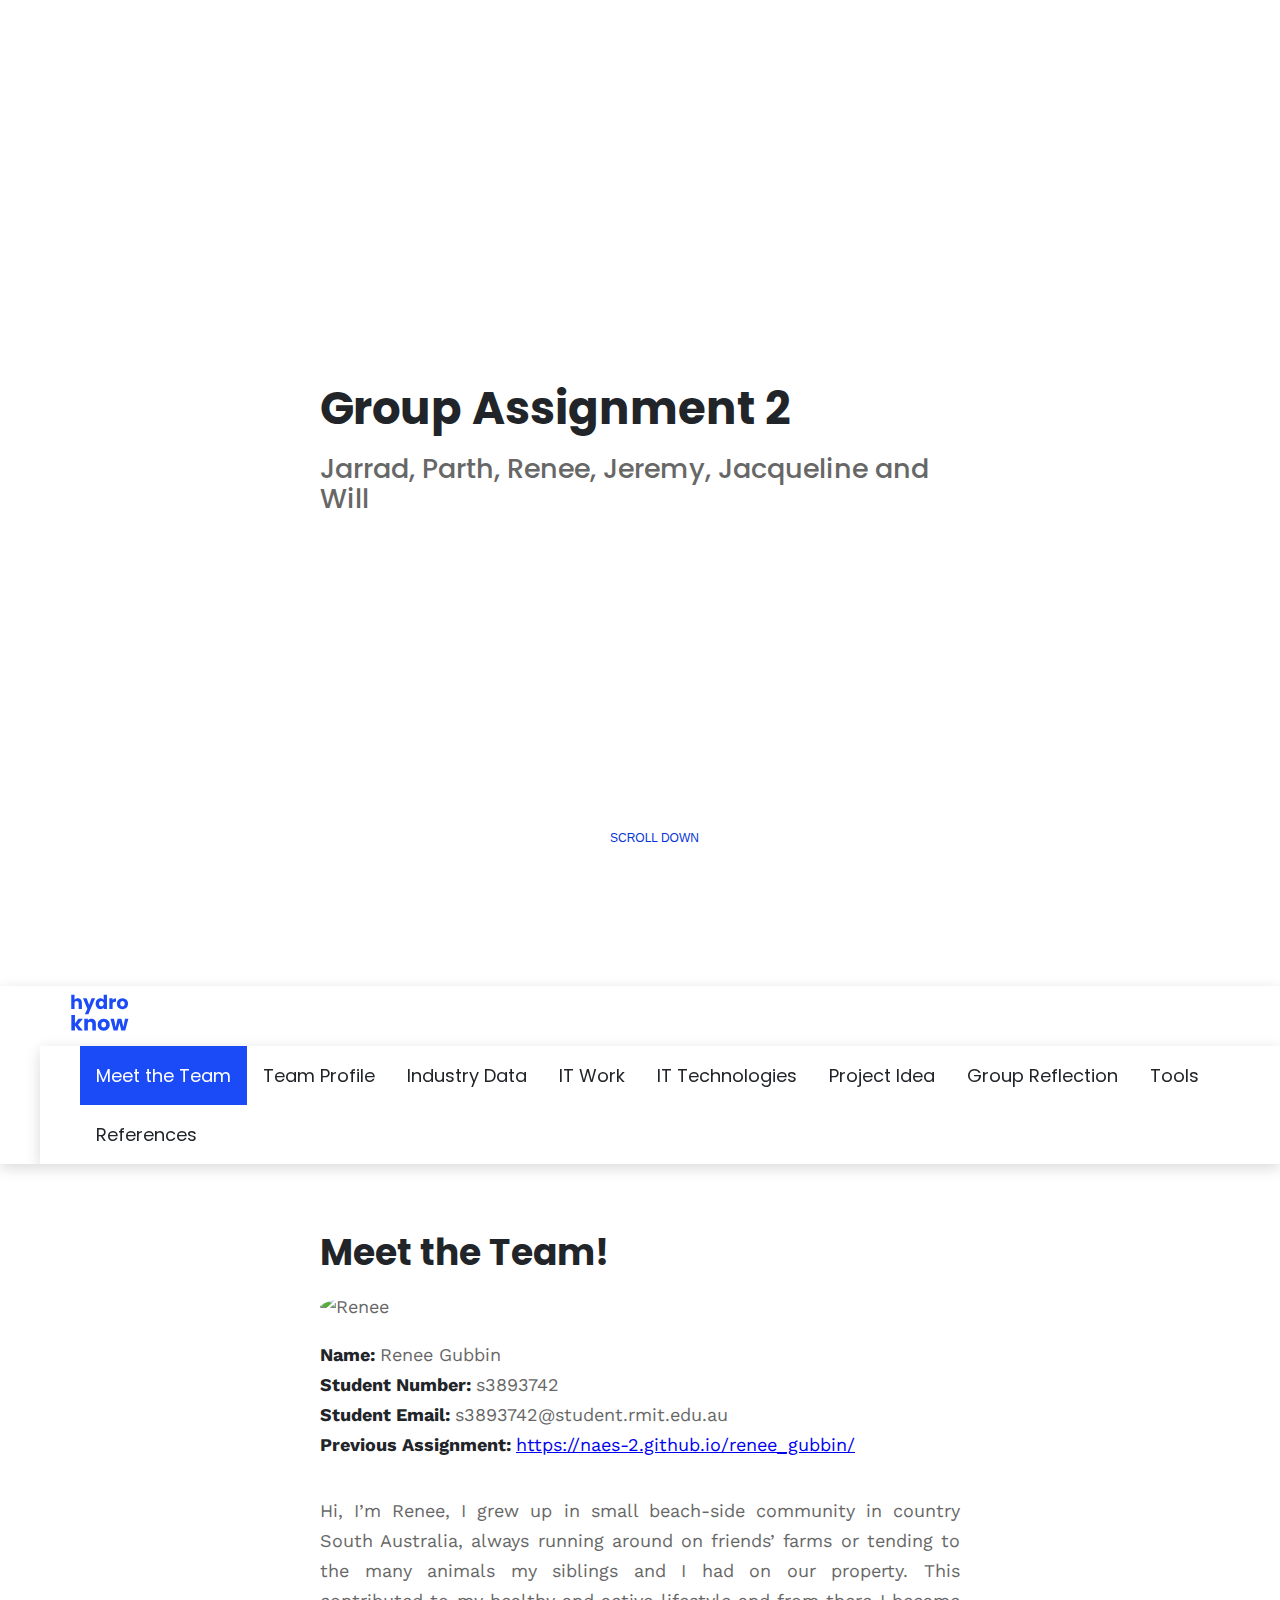
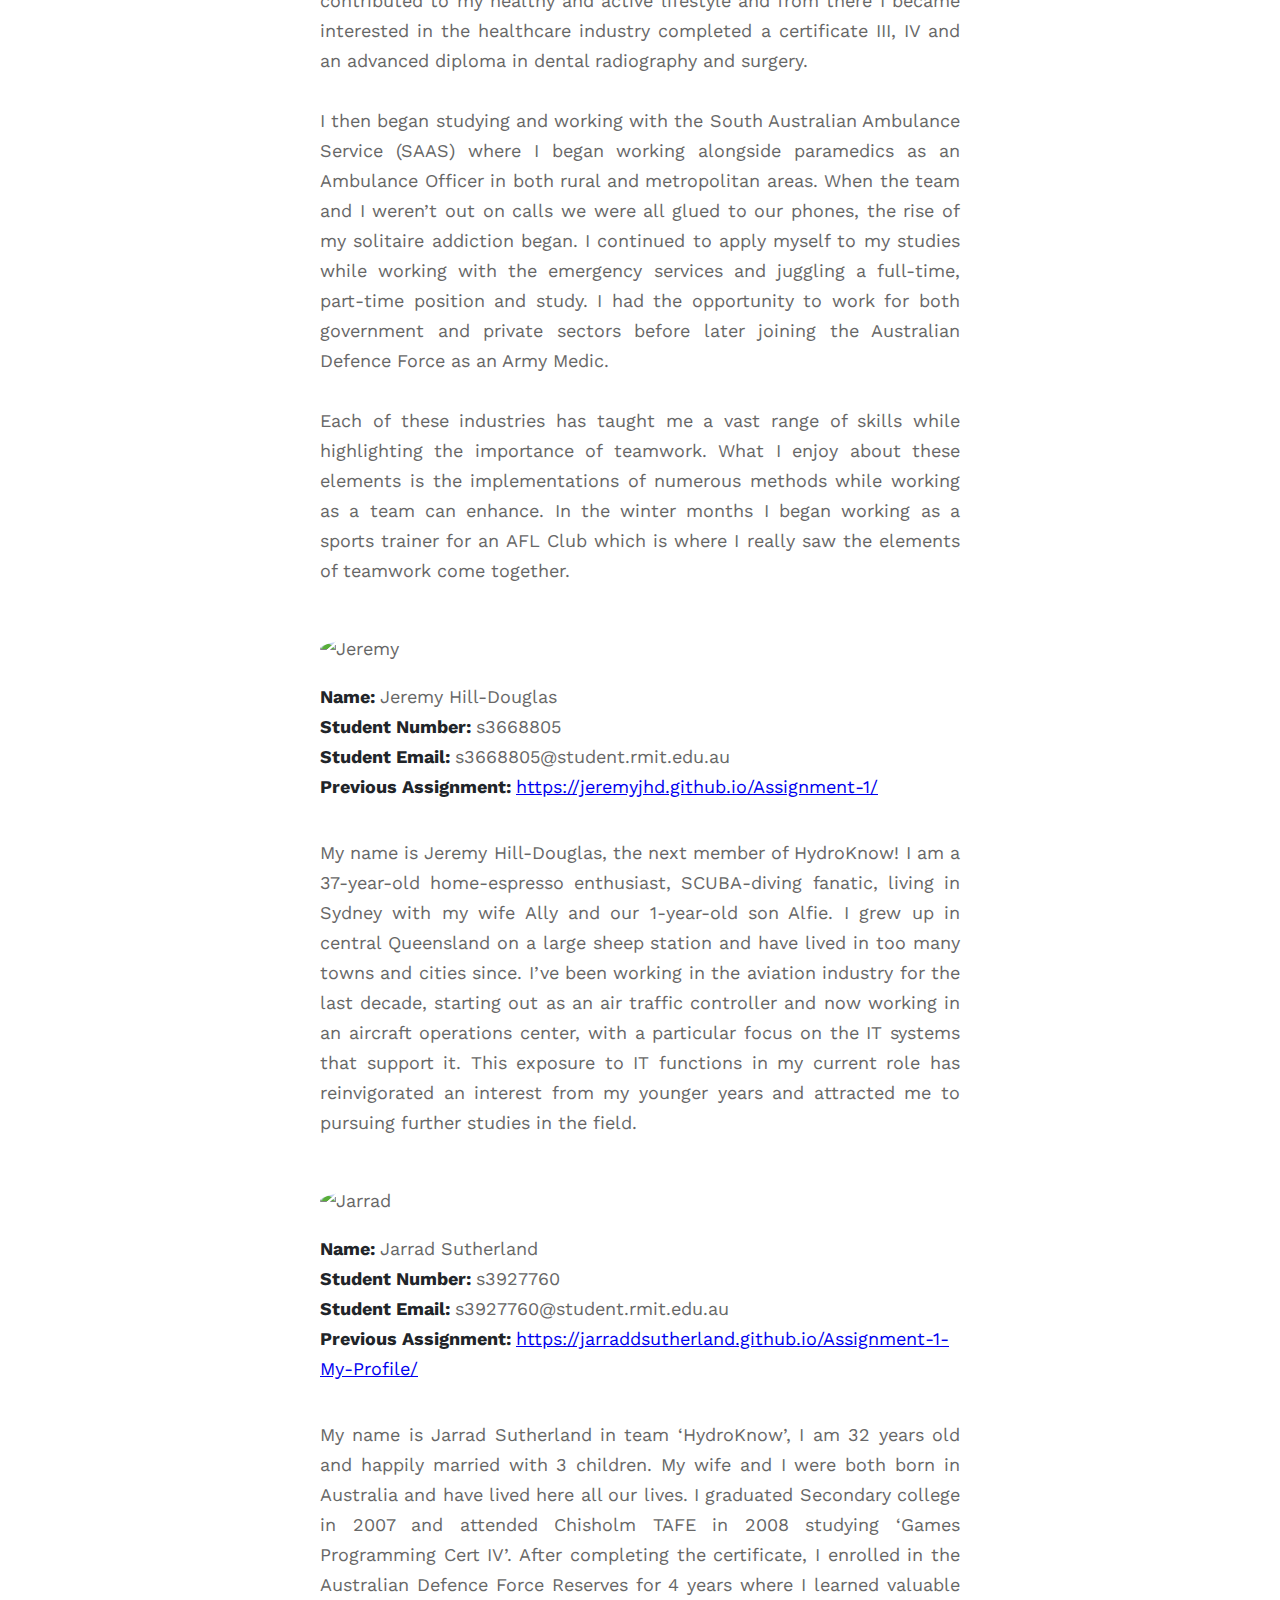
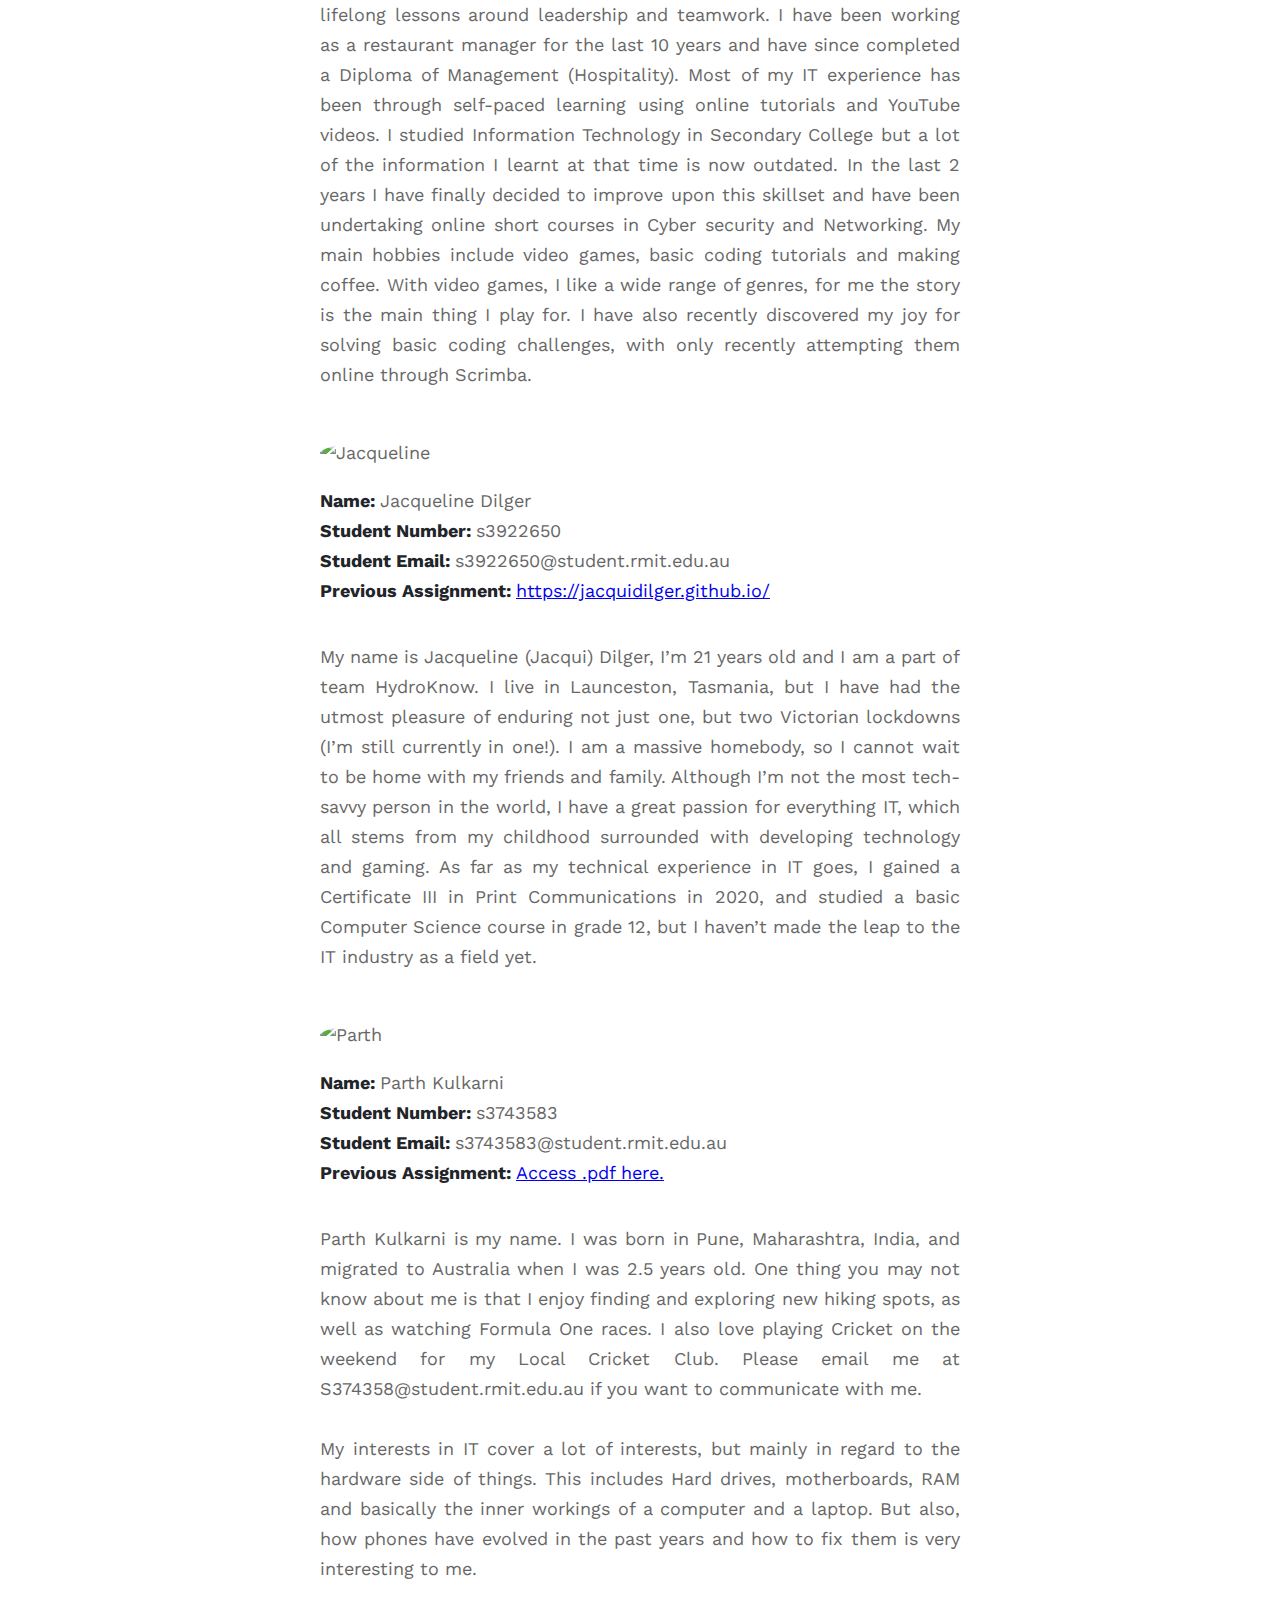
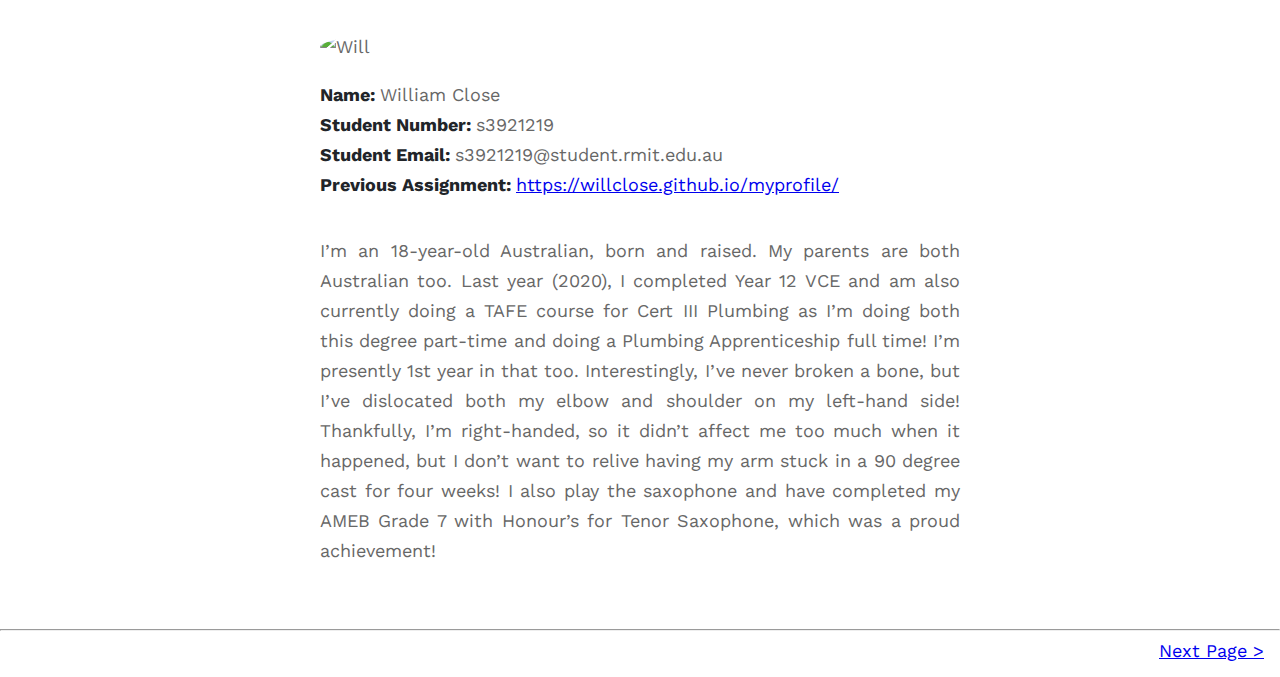
==== commit f83d4272: "Amended Ideal Jobs title" ====
--- a/index.html
+++ b/index.html
@@ -4,7 +4,7 @@
 
 <head>
     <meta charset="UTF-8">
-    <title>Team Profile</title>
+    <title>Meet the Team</title>
     <!-- Accesses .css file for stylesheet. -->
     <link rel="stylesheet" href="default.css">
     <script src="/scripts.js"></script>
@@ -46,8 +46,8 @@
 
         <li class="links">
             <ul>
-                <li><a class="currentPage" href="index.html">Team Profile</a></li>
-                <li><a href="ideal_jobs.html">Ideal Jobs</a></li>
+                <li><a class="currentPage" href="index.html">Meet the Team</a></li>
+                <li><a href="ideal_jobs.html">Team Profile</a></li>
                 <li><a href="industry_data.html">Industry Data</a></li>
                 <li><a href="IT_work.html">IT Work</a></li>
                 <li><a href="IT_technologies.html">IT Technologies</a></li>
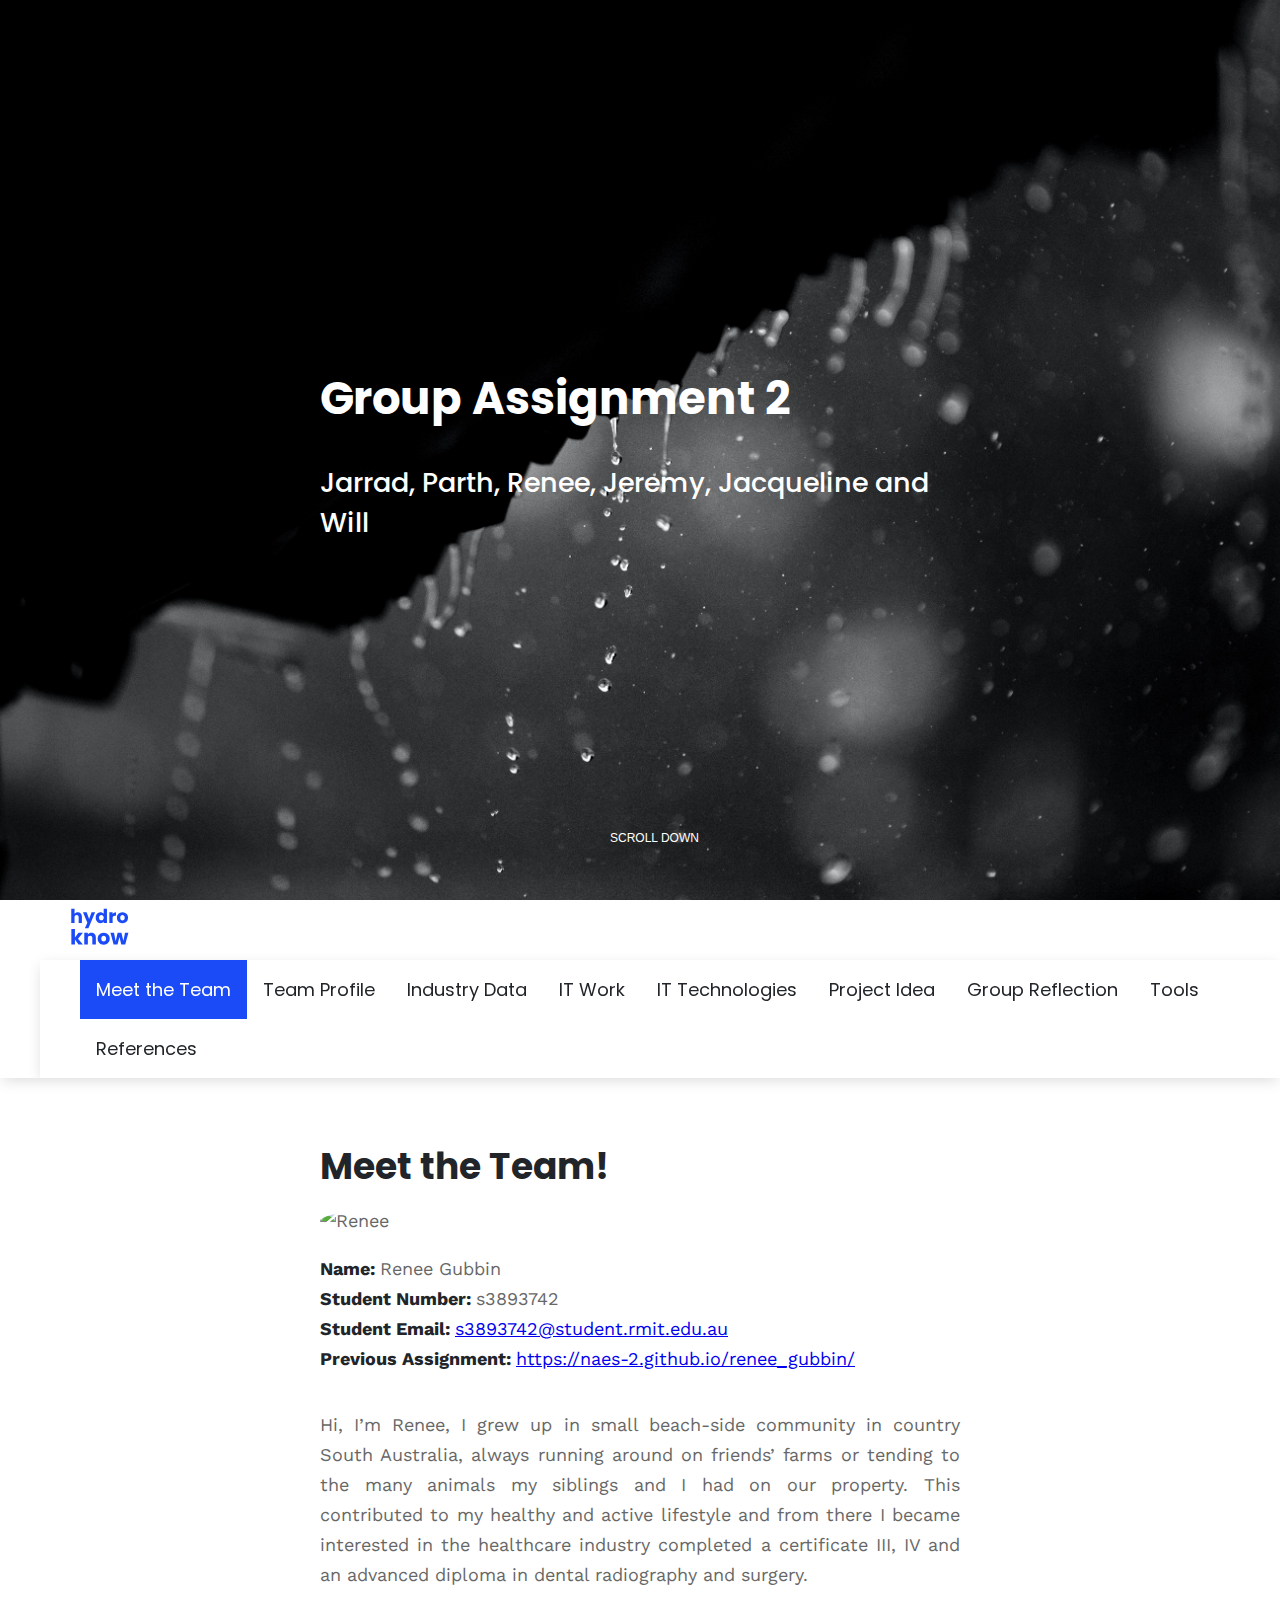
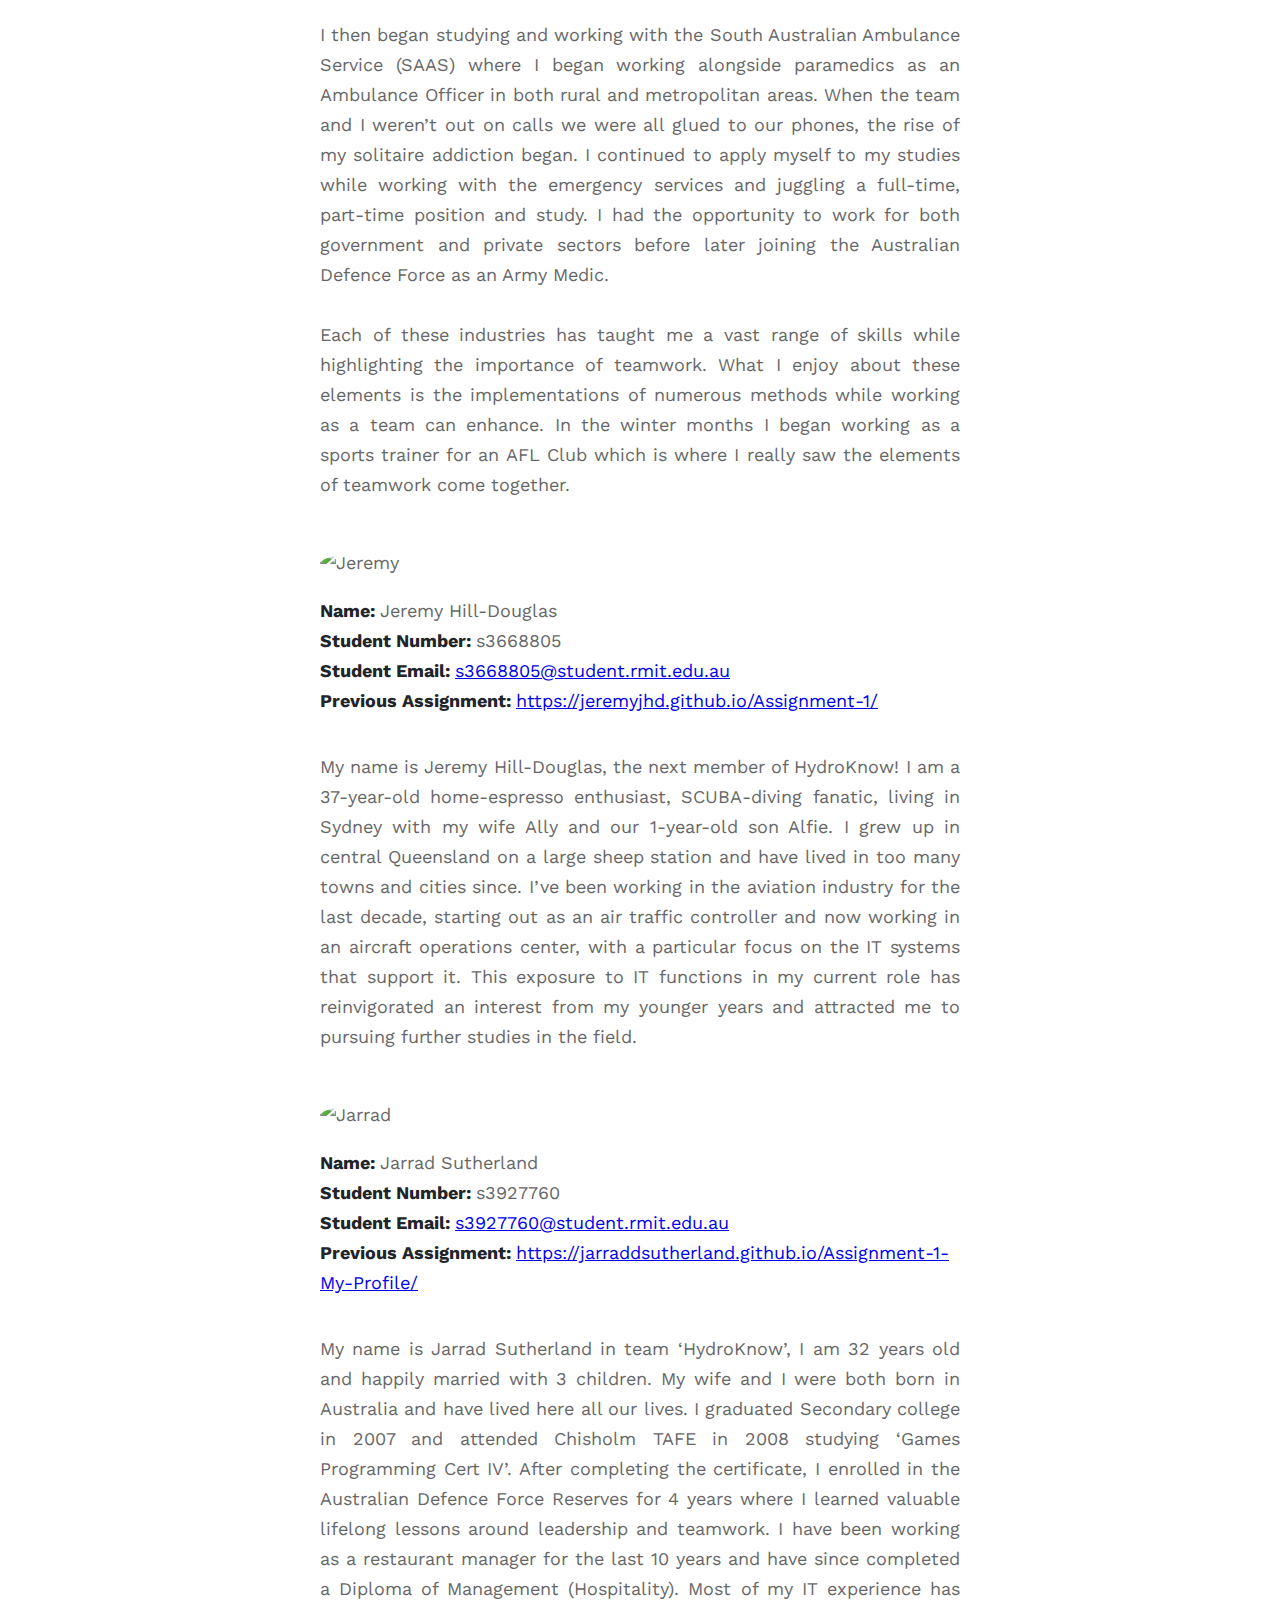
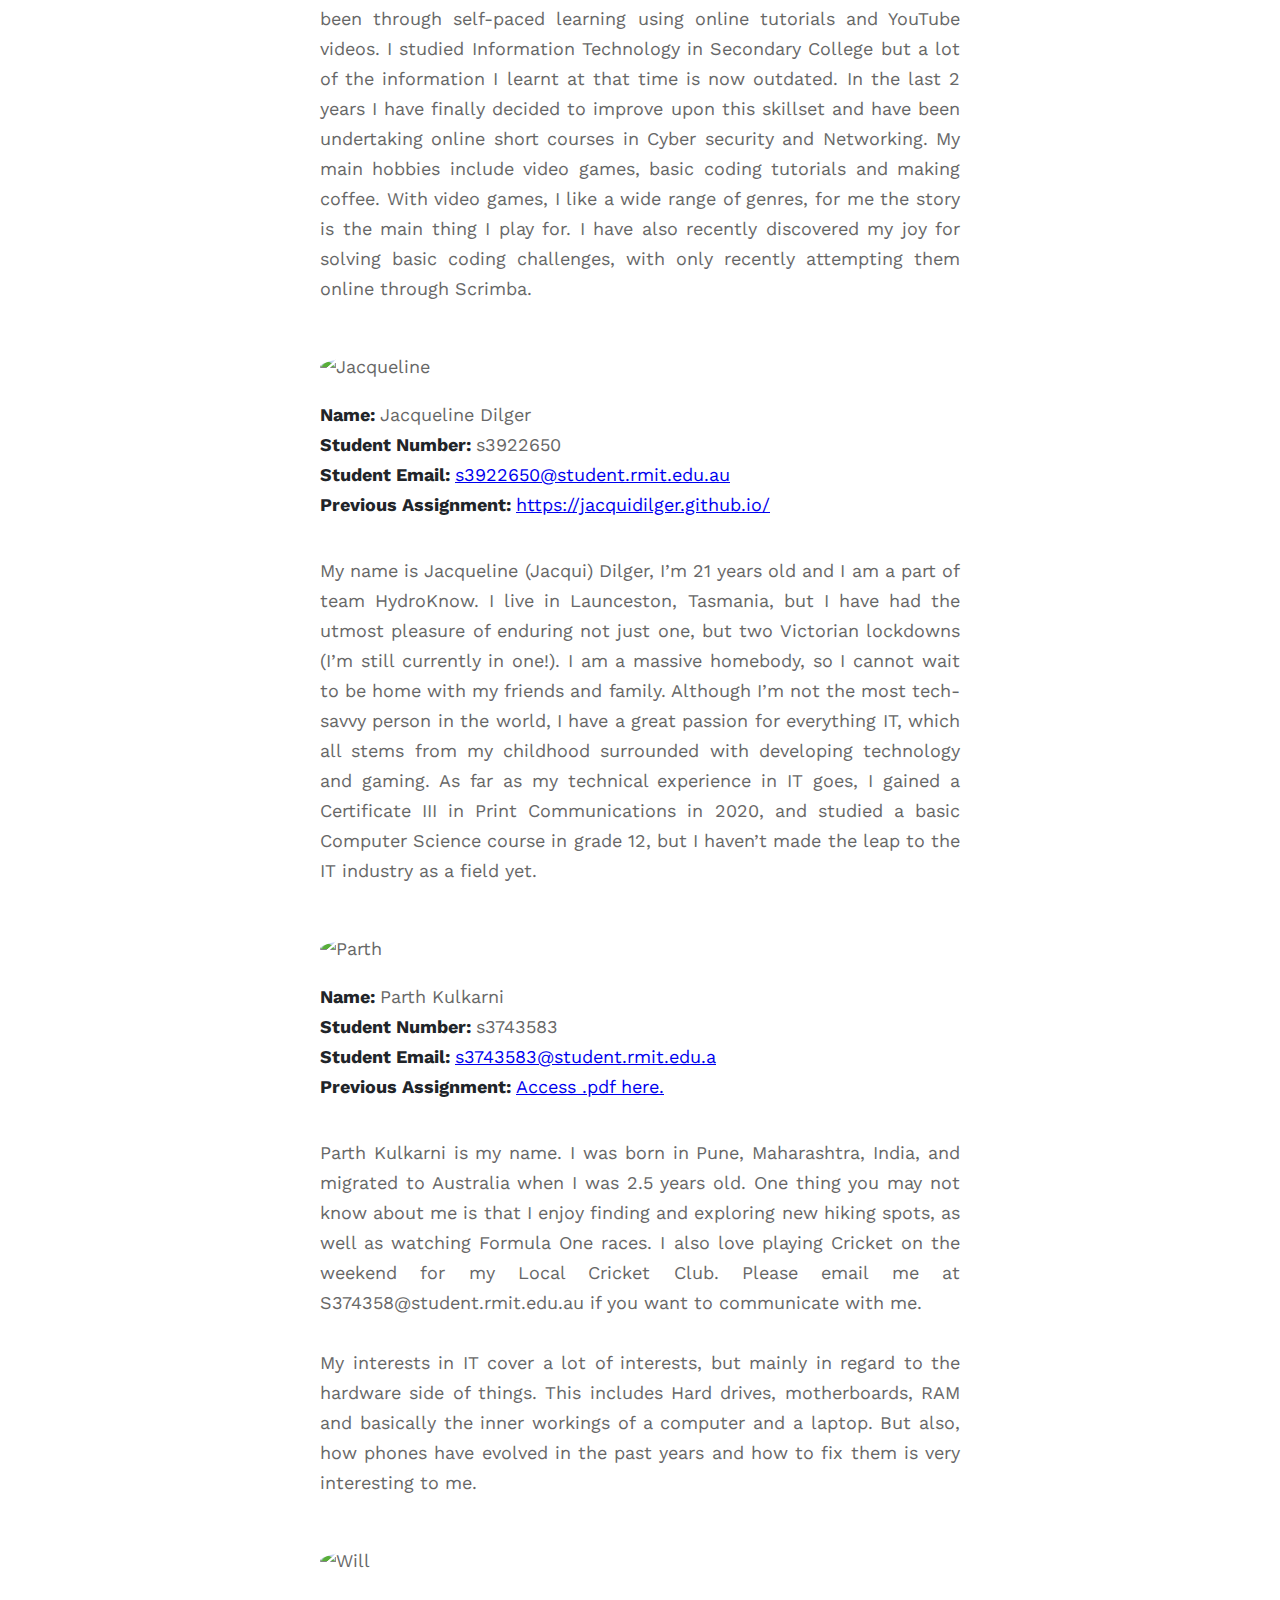
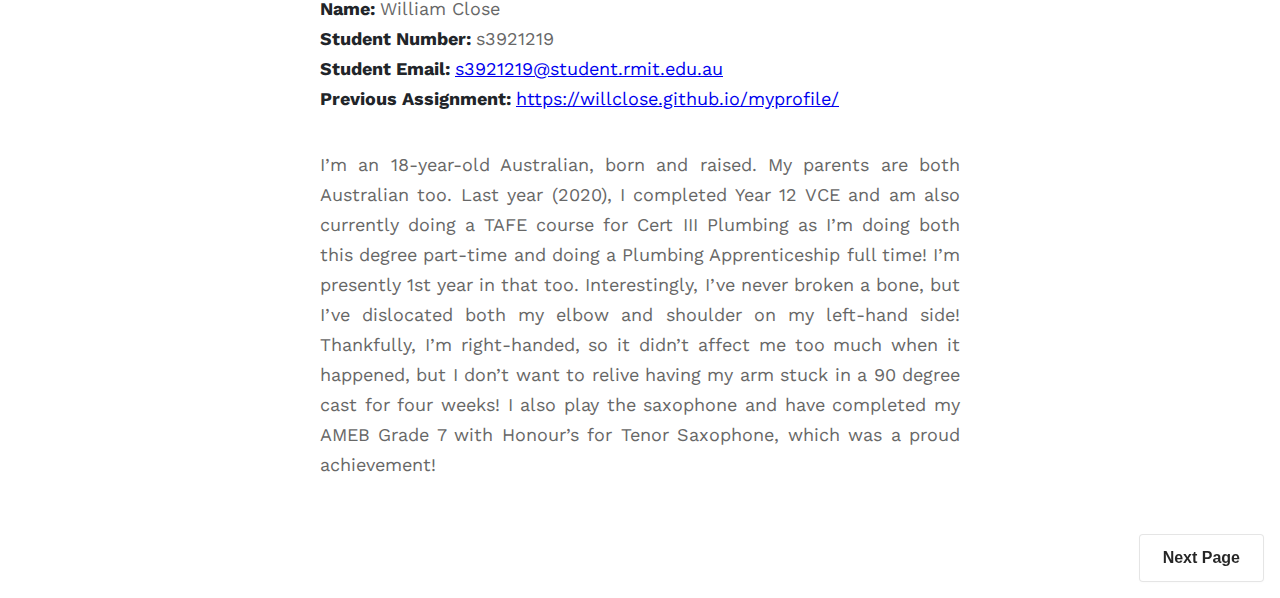
==== commit 9e09d7d7: "Added images" ====
--- a/index.html
+++ b/index.html
@@ -7,222 +7,239 @@
     <title>Meet the Team</title>
     <!-- Accesses .css file for stylesheet. -->
     <link rel="stylesheet" href="default.css">
-    <script src="/scripts.js"></script>
+    <script type="text/javascript" src="scripts.js"></script>
     <!-- Accesses font. -->
     <link rel="preconnect" href="https://fonts.googleapis.com">
     <link rel="preconnect" href="https://fonts.gstatic.com" crossorigin>
     <link href="https://fonts.googleapis.com/css2?family=Poppins:wght@500;700&family=Work+Sans&display=swap"
-          rel="stylesheet">
+        rel="stylesheet">
+    <link rel="apple-touch-icon" sizes="180x180" href="images/apple-touch-icon.png">
+    <link rel="icon" type="image/png" sizes="32x32" href="images/favicon-32x32.png">
+    <link rel="icon" type="image/png" sizes="16x16" href="images/favicon-16x16.png">
 </head>
+
 <body>
 
-<div class="content">
+    <!-- <div class="content"> -->
     <div class="hero" style="height: 100vh;">
         <div class="heroText">
             <h1>Group Assignment 2</h1>
             <h2>Jarrad, Parth, Renee, Jeremy, Jacqueline and Will</h2>
         </div>
     </div>
-</div>
-<div class="container">
-    <div class="chevron"></div>
-    <div class="chevron"></div>
-    <div class="chevron"></div>
-    <span class="text">Scroll down</span>
-</div>
-<nav>
-    <ul>
-        <li class="navLogo">
-            <svg xmlns="http://www.w3.org/2000/svg" width="120" height="53" viewBox="0 0 260 193"
-                 fill="none">
-                <path
+    <!-- </div> -->
+    <a href="#start">
+        <div class="container">
+            <div class="chevron"></div>
+            <div class="chevron"></div>
+            <div class="chevron"></div>
+            <span class="text">Scroll down</span>
+        </div>
+    </a>
+    <nav>
+        <ul>
+            <li class="navLogo">
+                <svg xmlns="http://www.w3.org/2000/svg" width="120" height="53" viewBox="0 0 260 193" fill="none">
+                    <path
                         d="M49.3046 44.5832C53.7775 44.5832 57.3651 46.0741 60.0674 49.056C62.7697 51.9913 64.1209 56.0448 64.1209 61.2165V84H52.2399V62.8239C52.2399 60.2148 51.5644 58.188 50.2132 56.7437C48.862 55.2993 47.0449 54.5771 44.7619 54.5771C42.4789 54.5771 40.6618 55.2993 39.3107 56.7437C37.9595 58.188 37.2839 60.2148 37.2839 62.8239V84H25.3331V32.2829H37.2839V50.2441C38.4953 48.5202 40.1493 47.1457 42.246 46.1207C44.3426 45.0957 46.6955 44.5832 49.3046 44.5832ZM112.262 45.0025L87.8009 102.52H74.9415L83.8872 82.6721L68.0226 45.0025H81.3712L90.3868 69.3934L99.3324 45.0025H112.262ZM114.207 64.4314C114.207 60.4244 114.953 56.9068 116.444 53.8783C117.981 50.8498 120.054 48.5202 122.664 46.8895C125.273 45.2587 128.185 44.4434 131.4 44.4434C133.962 44.4434 136.292 44.9792 138.388 46.0508C140.532 47.1224 142.209 48.5668 143.42 50.3839V32.2829H155.371V84H143.42V78.409C142.302 80.2726 140.695 81.7636 138.598 82.8818C136.548 84 134.148 84.5591 131.4 84.5591C128.185 84.5591 125.273 83.7437 122.664 82.113C120.054 80.4357 117.981 78.0828 116.444 75.0543C114.953 71.9793 114.207 68.4383 114.207 64.4314ZM143.42 64.5012C143.42 61.5194 142.582 59.1665 140.904 57.4426C139.274 55.7187 137.27 54.8567 134.894 54.8567C132.518 54.8567 130.491 55.7187 128.814 57.4426C127.183 59.1199 126.368 61.4495 126.368 64.4314C126.368 67.4132 127.183 69.7894 128.814 71.5599C130.491 73.2838 132.518 74.1458 134.894 74.1458C137.27 74.1458 139.274 73.2838 140.904 71.5599C142.582 69.836 143.42 67.4831 143.42 64.5012ZM175.968 51.5021C177.366 49.3588 179.113 47.6815 181.209 46.4701C183.306 45.2122 185.636 44.5832 188.198 44.5832V57.2329H184.914C181.932 57.2329 179.695 57.8852 178.204 59.1898C176.713 60.4477 175.968 62.6842 175.968 65.899V84H164.017V45.0025H175.968V51.5021ZM211.662 84.5591C207.842 84.5591 204.394 83.7437 201.319 82.113C198.29 80.4823 195.891 78.1527 194.12 75.1242C192.396 72.0957 191.534 68.5548 191.534 64.5012C191.534 60.4943 192.42 56.9766 194.19 53.9482C195.961 50.8731 198.383 48.5202 201.458 46.8895C204.534 45.2587 207.981 44.4434 211.802 44.4434C215.622 44.4434 219.07 45.2587 222.145 46.8895C225.22 48.5202 227.643 50.8731 229.414 53.9482C231.184 56.9766 232.069 60.4943 232.069 64.5012C232.069 68.5082 231.161 72.0492 229.344 75.1242C227.573 78.1527 225.127 80.4823 222.006 82.113C218.93 83.7437 215.483 84.5591 211.662 84.5591ZM211.662 74.2157C213.945 74.2157 215.879 73.377 217.463 71.6997C219.094 70.0224 219.909 67.6229 219.909 64.5012C219.909 61.3796 219.117 58.9801 217.533 57.3028C215.995 55.6255 214.085 54.7868 211.802 54.7868C209.472 54.7868 207.539 55.6255 206.001 57.3028C204.464 58.9335 203.695 61.333 203.695 64.5012C203.695 67.6229 204.44 70.0224 205.931 71.6997C207.469 73.377 209.379 74.2157 211.662 74.2157Z"
-                        fill="#1B4BF7"/>
-                <path
+                        fill="#1B4BF7" />
+                    <path
                         d="M51.6538 162L38.7229 144.201V162H25.716V105.713H38.7229V136.823L51.5777 119.556H67.6272L49.9804 140.854L67.7793 162H51.6538ZM98.5977 119.1C103.567 119.1 107.523 120.723 110.464 123.968C113.456 127.163 114.951 131.574 114.951 137.203V162H102.021V138.953C102.021 136.113 101.285 133.907 99.8147 132.335C98.3442 130.763 96.3665 129.977 93.8817 129.977C91.397 129.977 89.4193 130.763 87.9488 132.335C86.4782 133.907 85.7429 136.113 85.7429 138.953V162H72.736V119.556H85.7429V125.185C87.0613 123.309 88.8362 121.838 91.0674 120.773C93.2986 119.658 95.8087 119.1 98.5977 119.1ZM143.31 162.609C139.152 162.609 135.4 161.721 132.053 159.946C128.757 158.171 126.145 155.636 124.218 152.34C122.342 149.044 121.404 145.19 121.404 140.778C121.404 136.417 122.367 132.589 124.294 129.293C126.221 125.946 128.858 123.385 132.205 121.61C135.552 119.835 139.304 118.948 143.462 118.948C147.621 118.948 151.373 119.835 154.72 121.61C158.067 123.385 160.704 125.946 162.63 129.293C164.557 132.589 165.521 136.417 165.521 140.778C165.521 145.139 164.532 148.993 162.554 152.34C160.627 155.636 157.965 158.171 154.568 159.946C151.221 161.721 147.468 162.609 143.31 162.609ZM143.31 151.351C145.795 151.351 147.899 150.438 149.624 148.613C151.398 146.787 152.286 144.176 152.286 140.778C152.286 137.381 151.424 134.769 149.7 132.944C148.026 131.118 145.947 130.205 143.462 130.205C140.927 130.205 138.822 131.118 137.149 132.944C135.476 134.718 134.639 137.33 134.639 140.778C134.639 144.176 135.45 146.787 137.073 148.613C138.746 150.438 140.825 151.351 143.31 151.351ZM233.349 119.556L221.863 162H207.487L200.793 134.465L193.871 162H179.571L168.01 119.556H181.017L187.026 149.906L194.176 119.556H207.943L215.169 149.754L221.102 119.556H233.349Z"
-                        fill="#1B4BF7"/>
-            </svg>
-        </li>
-
-        <li class="links">
-            <ul>
-                <li><a class="currentPage" href="index.html">Meet the Team</a></li>
-                <li><a href="ideal_jobs.html">Team Profile</a></li>
-                <li><a href="industry_data.html">Industry Data</a></li>
-                <li><a href="IT_work.html">IT Work</a></li>
-                <li><a href="IT_technologies.html">IT Technologies</a></li>
-                <li><a href="project_idea.html">Project Idea</a></li>
-                <li><a href="group_reflection.html">Group Reflection</a></li>
-                <li><a href="tools.html">Tools</a></li>
-                <li><a href="references.html">References</a></li>
-            </ul>
-        </li>
-    </ul>
-</nav>
-
-<div class="content">
-    <div class="team">
-        <!-- Still Need to add styling to this section -->
-        <h1>Meet the Team!</h1>
-
-        <section>
-            <img src="images/renee.jpg" alt="Renee" class="teamImages">
-            <p>
-                <strong>Name: </strong>Renee Gubbin<br>
-                <strong>Student Number: </strong>s3893742<br>
-                <strong>Student Email: </strong>s3893742@student.rmit.edu.au<br>
-                <strong>Previous Assignment: </strong>
-                <a target=“blank”
-                   href="https://naes-2.github.io/renee_gubbin/">https://naes-2.github.io/renee_gubbin/</a><br>
-            </p>
-            <p style="text-align: justify">
-                Hi, I’m Renee, I grew up in small beach-side community in country South Australia, always
-                running around on friends’ farms or tending to the many animals my siblings and I had on our
-                property. This contributed to my healthy and active lifestyle and from there I became interested
-                in the healthcare industry completed a certificate III, IV and an advanced diploma in dental
-                radiography and surgery. <br><br>
-
-                I then began studying and working with the South Australian Ambulance Service (SAAS) where I
-                began working alongside paramedics as an Ambulance Officer in both rural and metropolitan areas.
-                When the team and I weren’t out on calls we were all glued to our phones, the rise of my
-                solitaire addiction began. I continued to apply myself to my studies while working with the
-                emergency services and juggling a full-time, part-time position and study. I had the opportunity
-                to work for both government and private sectors before later joining the Australian Defence
-                Force as an Army Medic. <br><br>
-
-                Each of these industries has taught me a vast range of skills while highlighting the importance
-                of teamwork. What I enjoy about these elements is the implementations of numerous methods while
-                working as a team can enhance. In the winter months I began working as a sports trainer for an
-                AFL Club which is where I really saw the elements of teamwork come together.
-            </p>
-        </section>
-        <br>
-
-        <section>
-            <img src="images/jeremy.jpg" alt="Jeremy" class="teamImages">
-            <p>
-                <strong>Name: </strong>Jeremy Hill-Douglas<br>
-                <strong>Student Number: </strong>s3668805<br>
-                <strong>Student Email: </strong>s3668805@student.rmit.edu.au<br>
-                <strong>Previous Assignment: </strong>
-                <a target=“blank” href="https://jeremyjhd.github.io/Assignment-1/">https://jeremyjhd.github.io/Assignment-1/</a><br>
-            </p>
-            <p style="text-align: justify;">
-                My name is Jeremy Hill-Douglas, the next member of HydroKnow! I am a 37-year-old home-espresso
-                enthusiast, SCUBA-diving fanatic, living in Sydney with my wife Ally and our 1-year-old son Alfie. I
-                grew up in central Queensland on a large sheep station and have lived in too many towns and cities
-                since. I’ve been working in the aviation industry for the last decade, starting out as an air
-                traffic controller and now working in an aircraft operations center, with a particular focus on the
-                IT systems that support it. This exposure to IT functions in my current role has reinvigorated an
-                interest from my younger years and attracted me to pursuing further studies in the field.
-            </p>
-        </section>
-        <br>
-
-        <section>
-            <img src="images/jarrad.jpg" alt="Jarrad" class="teamImages">
-            <p>
-                <strong>Name: </strong>Jarrad Sutherland<br>
-                <strong>Student Number: </strong>s3927760<br>
-                <strong>Student Email: </strong>s3927760@student.rmit.edu.au<br>
-                <strong>Previous Assignment: </strong>
-                <a target=“blank” href="https://jarraddsutherland.github.io/Assignment-1-My-Profile/">https://jarraddsutherland.github.io/Assignment-1-My-Profile/</a><br>
-            </p>
-            <p style="text-align: justify">
-                My name is Jarrad Sutherland in team ‘HydroKnow’, I am 32 years old and happily married with 3
-                children. My wife and I were both born in Australia and have lived here all our lives. I graduated
-                Secondary college in 2007 and attended Chisholm TAFE in 2008 studying ‘Games Programming Cert IV’.
-                After completing the certificate, I enrolled in the Australian Defence Force Reserves for 4 years
-                where I learned valuable lifelong lessons around leadership and teamwork. I have been working as a
-                restaurant manager for the last 10 years and have since completed a Diploma of Management
-                (Hospitality).
-                Most of my IT experience has been through self-paced learning using online tutorials and YouTube
-                videos. I studied Information Technology in Secondary College but a lot of the information I learnt
-                at that time is now outdated. In the last 2 years I have finally decided to improve upon this
-                skillset and have been undertaking online short courses in Cyber security and Networking.
-                My main hobbies include video games, basic coding tutorials and making coffee. With video games, I
-                like a wide range of genres, for me the story is the main thing I play for. I have also recently
-                discovered my joy for solving basic coding challenges, with only recently attempting them online
-                through Scrimba.
-            </p>
-        </section>
-        <br>
-
-        <section>
-            <img src="images/jacqueline.png" alt="Jacqueline" class="teamImages">
-            <p>
-                <strong>Name: </strong>Jacqueline Dilger<br>
-                <strong>Student Number: </strong>s3922650<br>
-                <strong>Student Email: </strong>s3922650@student.rmit.edu.au<br>
-                <strong>Previous Assignment: </strong>
-                <a target=“blank” href="https://jacquidilger.github.io/">https://jacquidilger.github.io/</a><br>
-            </p>
-            <p style="text-align: justify">
-                My name is Jacqueline (Jacqui) Dilger, I’m 21 years old and I am a part of team HydroKnow. I live in
-                Launceston, Tasmania, but I have had the utmost pleasure of enduring not just one, but two Victorian
-                lockdowns (I’m still currently in one!). I am a massive homebody, so I cannot wait to be home with
-                my friends and family. Although I’m not the most tech-savvy person in the world, I have a great
-                passion for everything IT, which all stems from my childhood surrounded with developing technology
-                and gaming. As far as my technical experience in IT goes, I gained a Certificate III in Print
-                Communications in 2020, and studied a basic Computer Science course in grade 12, but I haven’t made
-                the leap to the IT industry as a field yet.
-            </p>
-        </section>
-        <br>
-
-        <section>
-            <img src="images/parth.jpg" alt="Parth" class="teamImages">
-            <p>
-                <strong>Name: </strong>Parth Kulkarni<br>
-                <strong>Student Number: </strong>s3743583<br>
-                <strong>Student Email: </strong>s3743583@student.rmit.edu.au<br>
-                <strong>Previous Assignment: </strong>
-                <a target=“blank” href="parth_assignment_1.pdf">Access .pdf here. </a><br>
-            </p>
-            <p style="text-align: justify">
-                Parth Kulkarni is my name. I was born in Pune, Maharashtra, India, and migrated to Australia when I
-                was 2.5 years old. One thing you may not know about me is that I enjoy finding and exploring new
-                hiking spots, as well as watching Formula One races. I also love playing Cricket on the weekend for
-                my Local Cricket Club. Please email me at S374358@student.rmit.edu.au if you want to communicate
-                with me.<br><br>
-
-                My interests in IT cover a lot of interests, but mainly in regard to the hardware side of things.
-                This includes Hard drives, motherboards, RAM and basically the inner workings of a computer and a
-                laptop. But also, how phones have evolved in the past years and how to fix them is very interesting
-                to me.
-            </p>
-        </section>
-        <br>
-
-        <section>
-            <img src="images/will.png" alt="Will" class="teamImages">
-            <p>
-                <strong>Name: </strong>William Close<br>
-                <strong>Student Number: </strong>s3921219<br>
-                <strong>Student Email: </strong>s3921219@student.rmit.edu.au<br>
-                <strong>Previous Assignment: </strong>
-                <a target=“blank”
-                   href="https://willclose.github.io/myprofile/">https://willclose.github.io/myprofile/</a><br>
-            </p>
-            <p style="text-align: justify">
-                I’m an 18-year-old Australian, born and raised. My parents are both Australian too. Last year
-                (2020), I completed Year 12 VCE and am also currently doing a TAFE course for Cert III Plumbing as
-                I’m doing both this degree part-time and doing a Plumbing Apprenticeship full time! I’m presently
-                1st year in that too. Interestingly, I’ve never broken a bone, but I’ve dislocated both my elbow and
-                shoulder on my left-hand side! Thankfully, I’m right-handed, so it didn’t affect me too much when it
-                happened, but I don’t want to relive having my arm stuck in a 90 degree cast for four weeks! I also
-                play the saxophone and have completed my AMEB Grade 7 with Honour’s for Tenor Saxophone, which was a
-                proud achievement!
-            </p>
-        </section>
+                        fill="#1B4BF7" />
+                </svg>
+            </li>
+
+            <li class="links">
+                <ul>
+                    <li><a class="currentPage" href="index.html">Meet the Team</a></li>
+                    <li><a href="ideal_jobs.html">Team Profile</a></li>
+                    <li><a href="industry_data.html">Industry Data</a></li>
+                    <li><a href="IT_work.html">IT Work</a></li>
+                    <li><a href="IT_technologies.html">IT Technologies</a></li>
+                    <li><a href="project_idea.html">Project Idea</a></li>
+                    <li><a href="group_reflection.html">Group Reflection</a></li>
+                    <li><a href="tools.html">Tools</a></li>
+                    <li><a href="references.html">References</a></li>
+                </ul>
+            </li>
+        </ul>
+    </nav>
+
+    <div class="content" id="start">
+        <div class="team">
+            <!-- Still Need to add styling to this section -->
+            <h1>Meet the Team!</h1>
+
+            <section>
+                <img src="images/renee.jpg" alt="Renee" class="teamImages">
+                <p>
+                    <strong>Name: </strong>Renee Gubbin<br>
+                    <strong>Student Number: </strong>s3893742<br>
+                    <strong>Student Email: </strong><a href="mailto:s3893742@student.rmit.edu.au">
+                        s3893742@student.rmit.edu.au </a><br>
+                    <strong>Previous Assignment: </strong>
+                    <a target=“blank”
+                        href=" https://naes-2.github.io/renee_gubbin/">https://naes-2.github.io/renee_gubbin/</a><br>
+                </p>
+                <p style="text-align: justify">
+                    Hi, I’m Renee, I grew up in small beach-side community in country South Australia, always
+                    running around on friends’ farms or tending to the many animals my siblings and I had on our
+                    property. This contributed to my healthy and active lifestyle and from there I became interested
+                    in the healthcare industry completed a certificate III, IV and an advanced diploma in dental
+                    radiography and surgery. <br><br>
+
+                    I then began studying and working with the South Australian Ambulance Service (SAAS) where I
+                    began working alongside paramedics as an Ambulance Officer in both rural and metropolitan areas.
+                    When the team and I weren’t out on calls we were all glued to our phones, the rise of my
+                    solitaire addiction began. I continued to apply myself to my studies while working with the
+                    emergency services and juggling a full-time, part-time position and study. I had the opportunity
+                    to work for both government and private sectors before later joining the Australian Defence
+                    Force as an Army Medic. <br><br>
+
+                    Each of these industries has taught me a vast range of skills while highlighting the importance
+                    of teamwork. What I enjoy about these elements is the implementations of numerous methods while
+                    working as a team can enhance. In the winter months I began working as a sports trainer for an
+                    AFL Club which is where I really saw the elements of teamwork come together.
+                </p>
+            </section>
+            <br>
+
+            <section>
+                <img src="images/jeremy.jpg" alt="Jeremy" class="teamImages">
+                <p>
+                    <strong>Name: </strong>Jeremy Hill-Douglas<br>
+                    <strong>Student Number: </strong>s3668805<br>
+                    <strong>Student Email: </strong><a
+                        href="mailto:s3668805@student.rmit.edu.au">s3668805@student.rmit.edu.au</a> <br>
+                    <strong>Previous Assignment: </strong>
+                    <a target=“blank”
+                        href="https://jeremyjhd.github.io/Assignment-1/">https://jeremyjhd.github.io/Assignment-1/</a><br>
+                </p>
+                <p style="text-align: justify;">
+                    My name is Jeremy Hill-Douglas, the next member of HydroKnow! I am a 37-year-old home-espresso
+                    enthusiast, SCUBA-diving fanatic, living in Sydney with my wife Ally and our 1-year-old son Alfie. I
+                    grew up in central Queensland on a large sheep station and have lived in too many towns and cities
+                    since. I’ve been working in the aviation industry for the last decade, starting out as an air
+                    traffic controller and now working in an aircraft operations center, with a particular focus on the
+                    IT systems that support it. This exposure to IT functions in my current role has reinvigorated an
+                    interest from my younger years and attracted me to pursuing further studies in the field.
+                </p>
+            </section>
+            <br>
+
+            <section>
+                <img src="images/Jarrad.jpg" alt="Jarrad" class="teamImages">
+                <p>
+                    <strong>Name: </strong>Jarrad Sutherland<br>
+                    <strong>Student Number: </strong>s3927760<br>
+                    <strong>Student Email: </strong><a href="mailto:s3927760@student.rmit.edu.au">
+                        s3927760@student.rmit.edu.au</a><br>
+                    <strong>Previous Assignment: </strong>
+                    <a target=“blank”
+                        href="https://jarraddsutherland.github.io/Assignment-1-My-Profile/">https://jarraddsutherland.github.io/Assignment-1-My-Profile/</a><br>
+                </p>
+                <p style="text-align: justify">
+                    My name is Jarrad Sutherland in team ‘HydroKnow’, I am 32 years old and happily married with 3
+                    children. My wife and I were both born in Australia and have lived here all our lives. I graduated
+                    Secondary college in 2007 and attended Chisholm TAFE in 2008 studying ‘Games Programming Cert IV’.
+                    After completing the certificate, I enrolled in the Australian Defence Force Reserves for 4 years
+                    where I learned valuable lifelong lessons around leadership and teamwork. I have been working as a
+                    restaurant manager for the last 10 years and have since completed a Diploma of Management
+                    (Hospitality).
+                    Most of my IT experience has been through self-paced learning using online tutorials and YouTube
+                    videos. I studied Information Technology in Secondary College but a lot of the information I learnt
+                    at that time is now outdated. In the last 2 years I have finally decided to improve upon this
+                    skillset and have been undertaking online short courses in Cyber security and Networking.
+                    My main hobbies include video games, basic coding tutorials and making coffee. With video games, I
+                    like a wide range of genres, for me the story is the main thing I play for. I have also recently
+                    discovered my joy for solving basic coding challenges, with only recently attempting them online
+                    through Scrimba.
+                </p>
+            </section>
+            <br>
+
+            <section>
+                <img src="images/jacqueline.png" alt="Jacqueline" class="teamImages">
+                <p>
+                    <strong>Name: </strong>Jacqueline Dilger<br>
+                    <strong>Student Number: </strong>s3922650<br>
+                    <strong>Student Email: </strong><a
+                        href="mailto:s3922650@student.rmit.edu.au">s3922650@student.rmit.edu.au</a><br>
+                    <strong>Previous Assignment: </strong>
+                    <a target=“blank” href="https://jacquidilger.github.io/">https://jacquidilger.github.io/</a><br>
+                </p>
+                <p style="text-align: justify">
+                    My name is Jacqueline (Jacqui) Dilger, I’m 21 years old and I am a part of team HydroKnow. I live in
+                    Launceston, Tasmania, but I have had the utmost pleasure of enduring not just one, but two Victorian
+                    lockdowns (I’m still currently in one!). I am a massive homebody, so I cannot wait to be home with
+                    my friends and family. Although I’m not the most tech-savvy person in the world, I have a great
+                    passion for everything IT, which all stems from my childhood surrounded with developing technology
+                    and gaming. As far as my technical experience in IT goes, I gained a Certificate III in Print
+                    Communications in 2020, and studied a basic Computer Science course in grade 12, but I haven’t made
+                    the leap to the IT industry as a field yet.
+                </p>
+            </section>
+            <br>
+
+            <section>
+                <img src="images/parth.jpg" alt="Parth" class="teamImages">
+                <p>
+                    <strong>Name: </strong>Parth Kulkarni<br>
+                    <strong>Student Number: </strong>s3743583<br>
+                    <strong>Student Email: </strong><a href="mailto:s3743583@student.rmit.edu.au">
+                        s3743583@student.rmit.edu.a</a><br>
+                    <strong>Previous Assignment: </strong>
+                    <a target=“blank” href="parth_assignment_1.pdf">Access .pdf here. </a><br>
+                </p>
+                <p style="text-align: justify">
+                    Parth Kulkarni is my name. I was born in Pune, Maharashtra, India, and migrated to Australia when I
+                    was 2.5 years old. One thing you may not know about me is that I enjoy finding and exploring new
+                    hiking spots, as well as watching Formula One races. I also love playing Cricket on the weekend for
+                    my Local Cricket Club. Please email me at S374358@student.rmit.edu.au if you want to communicate
+                    with me.<br><br>
+
+                    My interests in IT cover a lot of interests, but mainly in regard to the hardware side of things.
+                    This includes Hard drives, motherboards, RAM and basically the inner workings of a computer and a
+                    laptop. But also, how phones have evolved in the past years and how to fix them is very interesting
+                    to me.
+                </p>
+            </section>
+            <br>
+
+            <section>
+                <img src="images/will.png" alt="Will" class="teamImages">
+                <p>
+                    <strong>Name: </strong>William Close<br>
+                    <strong>Student Number: </strong>s3921219<br>
+                    <strong>Student Email: </strong><a
+                        href="mailto:s3921219@student.rmit.edu.au">s3921219@student.rmit.edu.au</a> <br>
+                    <strong>Previous Assignment: </strong>
+                    <a target=“blank”
+                        href="https://willclose.github.io/myprofile/">https://willclose.github.io/myprofile/</a><br>
+                </p>
+                <p style="text-align: justify">
+                    I’m an 18-year-old Australian, born and raised. My parents are both Australian too. Last year
+                    (2020), I completed Year 12 VCE and am also currently doing a TAFE course for Cert III Plumbing as
+                    I’m doing both this degree part-time and doing a Plumbing Apprenticeship full time! I’m presently
+                    1st year in that too. Interestingly, I’ve never broken a bone, but I’ve dislocated both my elbow and
+                    shoulder on my left-hand side! Thankfully, I’m right-handed, so it didn’t affect me too much when it
+                    happened, but I don’t want to relive having my arm stuck in a 90 degree cast for four weeks! I also
+                    play the saxophone and have completed my AMEB Grade 7 with Honour’s for Tenor Saxophone, which was a
+                    proud achievement!
+                </p>
+            </section>
+        </div>
     </div>
-</div>
-
-<!-- Adds hyperlinks at bottom of each page. -->
-<hr>
-<div class="bottomNavNext">
-    <a href="ideal_jobs.html">Next Page ></a>
-</div>
+
+    <!-- Adds hyperlinks at bottom of each page. -->
+
+    <div class="bottomNavNext">
+        <button class="fancyButton" role="button" onclick="window.location.href = 'ideal_jobs.html';">Next Page
+        </button>
+    </div>
+
+
 
 </body>
+
 </html>--- a/default.css
+++ b/default.css
@@ -2,6 +2,10 @@
 NOTE: comments are formatted differently for HTML/CSS */
 
 /* This will be applied to every page, so don't edit for things not specific to the overall layout. */
+html {
+  scroll-behavior: smooth;
+}
+
 body {
     font-family: 'Work Sans', sans-serif;
     color: #676767;
@@ -30,7 +34,16 @@
 h2 {
     font-family: 'Poppins', sans-serif;
     font-weight: 500;
-    color: #676767;
+    color: #212529;
+}
+
+h3 {
+  color: #212529
+}
+
+h4 {
+    margin-bottom: 0;
+    color: #212529
 }
 
 body {
@@ -47,7 +60,8 @@
 
 nav ul {
     background-color: #FFFFFF;
-    box-shadow: 0 4px 14px rgba(0, 0, 0, 0.15);
+    /* box-shadow: 0 4px 14px rgba(0, 0, 0, 0.15); */
+    box-shadow: 0 4px 14px -2px rgba(0, 0, 0, 0.15);
     overflow: hidden;
     list-style-type: none;
     margin: 0;
@@ -97,6 +111,11 @@
 
 .heroText h1 {
     font-size: 5vh;
+    color: white;
+}
+
+.heroText h2 {
+  color: white;
 }
 
 .teamImages {
@@ -105,6 +124,15 @@
     border-radius: 50%;
     float: left;
 
+}
+
+.bigImage {
+  transition:transform 0.80s ease;
+}
+
+.bigImage:hover {
+  -webkit-transform:scale(1.5);
+    transform:scale(1.5);
 }
 
 .team table td {
@@ -173,7 +201,7 @@
   top: 0;
   height: 100%;
   width: 51%;
-  background: #0835D7;
+  background: #fff;
 }
 
 .chevron:before {
@@ -221,8 +249,72 @@
     margin-left: -30px;
     font-family: "Helvetica Neue", "Helvetica", Arial, sans-serif;
     font-size: 12px;
-    color: #0835D7;
+    color: #fff;
     text-transform: uppercase;
     white-space: nowrap;
     animation: pulse 2s linear alternate infinite;
-  }+  }
+
+  
+
+/* CSS */
+.fancyButton {
+  align-items: center;
+  background-color: #FFFFFF;
+  border: 1px solid rgba(0, 0, 0, 0.1);
+  border-radius: .25rem;
+  box-shadow: rgba(0, 0, 0, 0.02) 0 1px 3px 0;
+  box-sizing: border - box;
+  color: rgba(0, 0, 0, 0.85);
+  cursor: pointer;
+  display: inline - flex;
+  font-family: system - ui, -apple - system, system - ui, "Helvetica Neue", Helvetica, Arial, sans - serif;
+  font-size: 16px;
+  font-weight: 600;
+  justify-content: center;
+  line-height: 1.25;
+  margin: 0;
+  min-height: 3rem;
+  padding: calc(.875rem - 1px) calc(1.5rem - 1px);
+  position: relative;
+  text-decoration: none;
+  transition: all 250ms;
+  user-select: none;
+  -webkit-user-select: none;
+  touch-action: manipulation;
+  vertical-align: baseline;
+  width: auto;
+}
+
+.fancyButton:focus {
+  border-color: rgba(0, 0, 0, 0.15);
+  box-shadow: rgba(0, 0, 0, 0.1) 0 4px 12px;
+  color: rgba(0, 0, 0, 0.65);
+}
+
+.fancyButton:hover {
+  transform: translateY(-2px);
+}
+
+.fancyButton:active {
+  background-color: #F0F0F1;
+  border-color: rgba(0, 0, 0, 0.15);
+  box-shadow: rgba(0, 0, 0, 0.06) 0 2px 4px;
+  color: rgba(0, 0, 0, 0.65);
+  transform: translateY(0);
+}
+ 
+.personalityPic {
+  float:right;
+  padding-left: 30px;
+}
+  
+.hero {
+  background-image: url("images/herobg.jpg");
+    min-height: 100vh;
+    width: auto;
+    background-attachment: fixed;
+    background-position: center;
+    background-repeat: no-repeat;
+    background-size: cover;
+}
